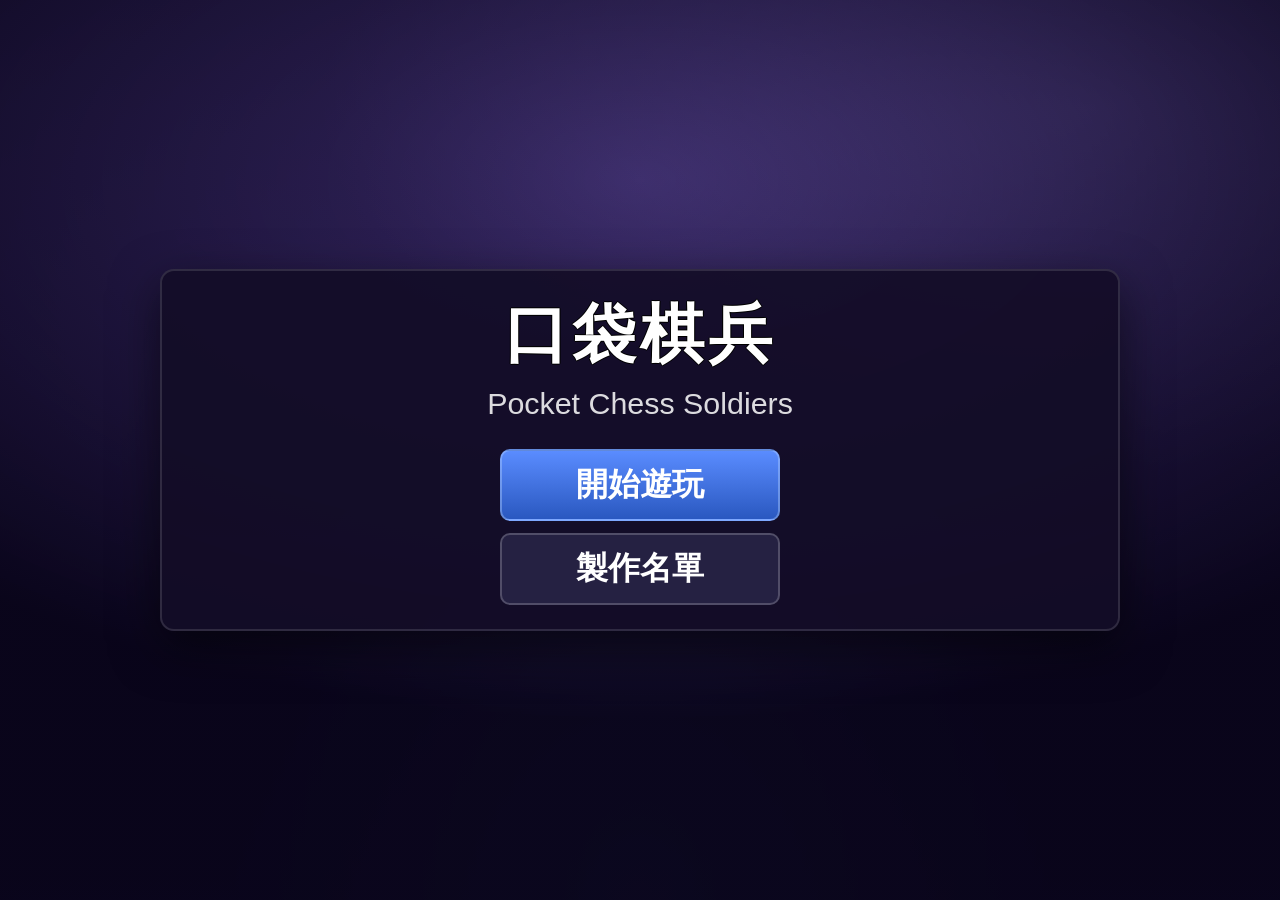
==== index.html @ 590b4e1d "戰鬥特效" ====
<!doctype html>
<html lang="zh-Hant">
  <head>
    <meta charset="UTF-8" />
    <meta name="viewport" content="width=device-width, initial-scale=1.0" />
    <title>口袋棋兵 Pocket Chess Soldiers</title>
    <link rel="stylesheet" href="styles.css" />
    <link rel="stylesheet" href="themes/custom.css" />
    <script src="https://cdn.jsdelivr.net/npm/@supabase/supabase-js@2.49.1/dist/umd/supabase.js"></script>
    <script>
      window.POCKET_PAWNS_SUPABASE_URL = "https://gnacikhtarwihgruuerg.supabase.co";
      window.POCKET_PAWNS_SUPABASE_ANON_KEY = "sb_publishable_pXjLMjvS137qZQzEIGiQXQ_zKcGF52P";
    </script>
    <script src="supabase.js"></script>
    <script src="characters.js"></script>
  </head>
  <body>
    <!-- 對話氣泡掛在 body，避免 .stage-band transform 使 fixed 失效而被角色／比數擋住 -->
    <div class="speech-bubble speech-bubble--enemy" id="enemy-speech-bubble" hidden>
      <p class="speech-bubble-text" id="enemy-speech-text"></p>
    </div>
    <div class="speech-bubble speech-bubble--player" id="player-speech-bubble" hidden>
      <p class="speech-bubble-text" id="player-speech-text"></p>
    </div>

    <div id="title-screen" class="overlay-screen overlay-title-screen" aria-label="標題畫面">
      <div class="overlay-inner title-inner">
        <h1 class="title-logo">口袋棋兵</h1>
        <p class="title-sub">Pocket Chess Soldiers</p>
        <p class="title-mobile-hint">
          手機用戶請在瀏覽器選單裡手動開<br />「電腦版網站」以獲得最佳體驗
        </p>
        <div class="title-actions">
          <button type="button" class="title-btn title-btn-primary" id="title-btn-play">開始遊玩</button>
          <button type="button" class="title-btn" id="title-btn-credits">製作名單</button>
        </div>
      </div>
    </div>

    <div id="credits-screen" class="overlay-screen" hidden aria-label="製作名單">
      <div class="overlay-inner credits-inner">
        <h2 class="overlay-title">製作名單</h2>
        <p class="credits-body">Pocket Pawns / Pocket Chess Soldiers</p>
        <button type="button" class="settlement-btn" id="credits-btn-back">返回</button>
      </div>
    </div>

    <div id="character-select" class="overlay-screen overlay-character-select" hidden aria-label="角色選擇">
      <div class="overlay-inner character-select-inner">
        <div class="character-select-list-panel" aria-label="角色清單">
          <header class="character-select-header">
            <h1 class="overlay-title character-select-title">請選擇角色</h1>
            <div class="stat-sort-wrap" aria-label="屬性排序">
              <div class="stat-sort-row">
                <button type="button" class="stat-sort-btn" data-sort-stat="STR" title="依 STR 排序">STR</button>
                <button type="button" class="stat-sort-btn" data-sort-stat="INT" title="依 INT 排序">INT</button>
                <button type="button" class="stat-sort-btn" data-sort-stat="DEX" title="依 DEX 排序">DEX</button>
                <button type="button" class="stat-sort-btn" data-sort-stat="AGI" title="依 AGI 排序">AGI</button>
                <button type="button" class="stat-sort-btn" data-sort-stat="VIT" title="依 VIT 排序">VIT</button>
                <button type="button" class="stat-sort-btn" data-sort-stat="LUK" title="依 LUK 排序">LUK</button>
              </div>
            </div>
          </header>
          <div class="character-scroll-outer">
            <div id="character-strip" class="character-strip"></div>
          </div>
        </div>

        <footer class="character-select-footer" aria-label="角色選擇操作">
          <div class="character-select-npc" aria-label="朵雲公主對話">
            <img id="character-select-npc-face" class="character-select-npc-face" src="" alt="" width="203" height="239" decoding="async" />
            <div class="character-select-npc-text">
              <div class="character-select-npc-title">
                <span class="character-select-npc-name">朵雲公主</span>
                <span class="character-select-npc-tag" aria-hidden="true">嚮導</span>
              </div>
              <p class="npc-message character-select-npc-message" id="character-select-npc-message"></p>
            </div>
          </div>
          <button type="button" class="character-select-back-btn" id="btn-character-back">返回標題</button>
        </footer>
      </div>
    </div>

    <div id="character-detail" class="overlay-screen overlay-character-select" hidden aria-label="角色詳情">
      <div class="overlay-inner character-detail-inner">
        <div class="character-select-list-panel character-detail-panel" aria-label="角色詳情內容">
          <div class="character-detail-layout">
            <div class="character-detail-left">
              <div id="character-detail-portrait" class="character-detail-portrait" aria-hidden="true"></div>
            </div>
            <div class="character-detail-right">
              <h2 id="character-detail-name" class="character-detail-name"></h2>
              <p class="character-detail-menu-dlg" id="character-detail-menu-dlg" hidden></p>
              <div id="character-detail-stats" class="character-detail-stats"></div>
              <div class="character-detail-meta" id="character-detail-meta"></div>
            </div>
          </div>
        </div>

        <footer class="character-select-footer character-detail-footer" aria-label="角色詳情操作">
          <div class="character-select-npc" aria-label="朵雲公主對話">
            <img id="character-detail-npc-face" class="character-select-npc-face" src="" alt="" width="203" height="239" decoding="async" />
            <div class="character-select-npc-text">
              <div class="character-select-npc-title">
                <span class="character-select-npc-name">朵雲公主</span>
                <span class="character-select-npc-tag" aria-hidden="true">嚮導</span>
              </div>
              <p class="npc-message character-select-npc-message" id="character-detail-npc-message"></p>
            </div>
          </div>
          <div class="character-detail-footer-actions">
            <button type="button" class="character-select-back-btn" id="character-detail-back">返回</button>
            <button type="button" class="Btn character-detail-confirm-btn" id="character-detail-confirm" aria-label="確定">
              <span class="character-detail-confirm-btn-sizer" aria-hidden="true">確定</span>
            </button>
          </div>
        </footer>
      </div>
    </div>

    <div id="menu-overlay" class="overlay-screen overlay-menu" hidden aria-modal="true" role="dialog">
      <div class="menu-panel">
        <h3 class="menu-panel-title">系統</h3>
        <button type="button" class="settlement-btn" id="menu-btn-close">關閉</button>
        <button type="button" class="settlement-btn menu-quit" id="menu-btn-quit-battle">退出戰鬥</button>
      </div>
    </div>

    <div id="settlement" class="overlay-screen overlay-settlement" hidden aria-modal="true" role="dialog">
      <div class="overlay-inner settlement-inner">
        <div id="settlement-ending" class="settlement-ending"></div>
        <div id="settlement-details" class="settlement-details" hidden></div>
        <div id="settlement-record" class="settlement-record" hidden>
          <p class="settlement-record-hint">你打破了連擊紀錄！輸入你的名稱，讓大家記住你。</p>
          <input type="text" id="settlement-record-input" class="settlement-record-input" maxlength="32" placeholder="輸入 2~32 字元" />
          <button type="button" id="settlement-btn-record" class="settlement-btn primary">提交名稱</button>
        </div>
        <button type="button" id="settlement-btn-back" class="character-select-back-btn">返回標題</button>
      </div>
    </div>

    <div id="screen-curtain" class="screen-curtain" hidden aria-hidden="true"></div>

    <div class="viewport-16x9" id="viewport" hidden>
      <div class="game-root" id="game-root">
        <header class="top-bar">
          <div class="enemy-hud">
            <div class="enemy-stats stat-row" id="enemy-stats" aria-label="敵方屬性"></div>
            <div class="hearts" id="enemy-hearts" aria-label="敵方 HP"></div>
          </div>
          <div class="top-bar-right">
            <div class="battle-context-panel" id="battle-context-panel" aria-label="戰場資訊">
              <div class="field-label" id="field-label" aria-live="polite">場景：</div>
              <div class="phase-badge" id="phase-badge" aria-live="polite">玩家攻擊階段</div>
            </div>
            <button type="button" class="menu-btn Btn character-detail-confirm-btn" id="btn-menu">系統</button>
          </div>
        </header>

        <main class="stage">
          <div class="stage-band" id="stage-band">
            <div class="fighter enemy-fighter" id="enemy-sprite">
              <div class="sprite sprite-enemy" aria-hidden="true"></div>
            </div>

            <div class="fighter player-fighter" id="player-sprite">
              <div class="sprite sprite-player" aria-hidden="true"></div>
            </div>

            <span class="fighter-label fighter-label--enemy" id="enemy-fighter-label"></span>
            <span class="fighter-label fighter-label--player" id="player-fighter-label"></span>

            <div class="clash-numbers" id="clash-numbers" aria-hidden="true">
              <div class="clash-num clash-num--enemy"><span class="clash-num-line" id="clash-enemy-val">0</span></div>
              <div class="clash-num clash-num--player"><span class="clash-num-line" id="clash-player-val">0</span></div>
            </div>
          </div>
        </main>

        <aside class="npc-panel" id="npc-panel">
          <div class="character-select-npc" aria-label="朵雲公主對話">
            <img id="npc-face" class="character-select-npc-face" src="" alt="" width="203" height="239" decoding="async" />
            <div class="character-select-npc-text">
              <div class="character-select-npc-title">
                <span class="character-select-npc-name">朵雲公主</span>
                <span class="character-select-npc-tag" aria-hidden="true">嚮導</span>
              </div>
              <p class="npc-message character-select-npc-message" id="npc-message"></p>
            </div>
          </div>
        </aside>

        <section class="player-panel">
          <div class="hearts player-hearts" id="player-hearts" aria-label="玩家 HP"></div>
          <div class="player-stats stat-row" id="player-stats" aria-label="玩家屬性"></div>
          <div class="cards-deck" role="group" aria-label="手牌">
            <div class="value-cards" id="value-cards"></div>
            <div class="special-column" id="special-column" aria-label="特殊卡"></div>
          </div>
        </section>

        <div class="combat-banner" id="combat-banner" aria-live="polite" hidden></div>
      </div>
    </div>

    <script src="dialogueData.js"></script>
    <script src="audio-manager.js"></script>
    <script src="miss-cloudy-data.js"></script>
    <script src="heartfx-atlas.js"></script>
    <script src="battlefx-atlas.js"></script>
    <script src="game_card.js"></script>
  </body>
</html>
---- styles.css ----
/* --- 口袋棋兵 版面（16:9） --- */
*,
*::before,
*::after {
  box-sizing: border-box;
}

html {
  /* 全域文字約 2×（rem 相對根字級）；可再調整或改回 100% */
  font-size: 200%;
}

:root {
  --heart-on: #ff84e9;
  --heart-off: #502949;
  --panel-purple: rgba(88, 48, 120, 0.92);
  --panel-blue: #2a6cb8;
  --panel-npc: #2d2d33;
  --text-outline: 0 1px 0 #000, 0 -1px 0 #000, 1px 0 0 #000, -1px 0 0 #000;
  --card-blue: #4a9eff;
  --card-orange: #ff9a3c;
  --stage-band: rgba(12, 8, 28, 0.55);
  /* 主題／自訂：可在 themes/custom.css 覆寫 */
  --pp-font-sans: "Segoe UI", "Microsoft JhengHei", sans-serif;
  --pp-curtain-ms: 500;
  /* 全身圖／選單縮圖：aspect-ratio 只能用無單位數字，不可寫 198px/122px（會整行無效） */
  --pp-char-art-w-num: 325;
  --pp-char-art-h-num: 359;
  --pp-char-art-w: calc(var(--pp-char-art-w-num) * 1px);
  --pp-char-art-h: calc(var(--pp-char-art-h-num) * 1px);
  --pp-charmin-w-num: 198;
  --pp-charmin-h-num: 122;
  --pp-charmin-w: calc(var(--pp-charmin-w-num) * 1px);
  --pp-charmin-h: calc(var(--pp-charmin-h-num) * 1px);
  /* 選單格底／框（img_list_ui_bg、img_list_ui）原始尺寸；外框以此比例，charmin 在框內 contain */
  --pp-char-list-frame-w-num: 205;
  --pp-char-list-frame-h-num: 160;
  --pp-char-list-frame-w: calc(var(--pp-char-list-frame-w-num) * 1px);
  --pp-char-list-frame-h: calc(var(--pp-char-list-frame-h-num) * 1px);
  --pp-battle-ui-scale: 1;
}

html,
body {
  margin: 0;
  min-height: 100%;
  font-family: var(--pp-font-sans);
  color: #fff;
}

body {
  background:
    radial-gradient(ellipse 120% 80% at 85% 12%, rgba(180, 160, 255, 0.35), transparent 50%),
    radial-gradient(ellipse at 50% 100%, rgba(100, 140, 220, 0.4), transparent 45%),
    linear-gradient(180deg, #0d0820 0%, #1a1038 40%, #2a1a50 100%);
  display: block;
  min-height: 100vh;
  padding: 0;
}

/* 戰鬥可視區域：不再固定 16:9，改為吃滿視窗 */
.viewport-16x9 {
  width: 100vw;
  height: 100vh;
  aspect-ratio: auto;
  max-width: none;
  max-height: none;
  overflow: hidden;
  position: relative;
  transform-origin: center center;
}

.viewport-16x9.screen-shake {
  animation: screen-shake-anim 1s ease-in-out;
}

@keyframes screen-shake-anim {
  0%,
  100% {
    transform: translate(0, 0) rotate(0deg);
  }
  12% {
    transform: translate(-7px, 4px) rotate(-0.6deg);
  }
  25% {
    transform: translate(6px, -3px) rotate(0.5deg);
  }
  38% {
    transform: translate(-5px, -4px) rotate(-0.4deg);
  }
  50% {
    transform: translate(5px, 3px) rotate(0.4deg);
  }
  62% {
    transform: translate(-4px, 2px) rotate(-0.3deg);
  }
  75% {
    transform: translate(3px, -2px) rotate(0.2deg);
  }
  88% {
    transform: translate(-2px, 1px) rotate(0);
  }
}

.viewport-16x9.showy-fx {
  animation: showy-fx-anim 1.6s ease-out;
}

@keyframes showy-fx-anim {
  0%,
  100% {
    filter: brightness(1) saturate(1);
    box-shadow: inset 0 0 0 transparent;
  }
  35% {
    filter: brightness(1.18) saturate(1.15);
    box-shadow: inset 0 0 50px rgba(255, 220, 140, 0.45);
  }
  70% {
    filter: brightness(1.06) saturate(1.08);
    box-shadow: inset 0 0 24px rgba(200, 240, 255, 0.25);
  }
}

.game-root {
  width: calc(100% / var(--pp-battle-ui-scale));
  height: calc(100% / var(--pp-battle-ui-scale));
  min-height: 0;
  display: grid;
  grid-template-columns: minmax(0, 1fr) max-content;
  grid-template-rows: auto minmax(120px, 1fr) auto;
  grid-template-areas:
    "top top"
    "stage stage"
    "npc player";
  gap: 8px;
  padding: 8px;
  position: relative;
  background-color: #0d0820;
  overflow-y: auto;
  transform: scale(var(--pp-battle-ui-scale));
  transform-origin: top center;
}

.game-root::before,
.game-root::after {
  content: "";
  position: absolute;
  left: 0;
  width: 100%;
  pointer-events: none;
  z-index: 1;
}

.game-root::before {
  top: 0;
  height: 134px;
  background: linear-gradient(180deg, #2b2726 0%, #58473f 100%);
}

.game-root::after {
  bottom: 0;
  height: 218px;
  background: linear-gradient(180deg, #58473f 0%, #2b2726 100%);
}

.game-root > * {
  position: relative;
  z-index: 2;
}

.top-bar {
  grid-area: top;
  display: flex;
  justify-content: space-between;
  align-items: flex-start;
  gap: 12px;
  position: relative;
  z-index: 5;
}

.top-bar-right {
  display: flex;
  flex-direction: row;
  align-items: flex-start;
  gap: 10px;
  flex-shrink: 0;
}

.battle-context-panel {
  background: transparent;
  border-radius: 8px;
  padding: 8px 12px;
  max-width: min(52vw, 16rem);
  min-width: 0;
  box-shadow: none;
}

.field-label {
  font-size: 1.02rem;
  font-weight: 600;
  margin-bottom: 4px;
  color: #fff0a8;
  text-shadow: var(--text-outline);
  line-height: 1.3;
}

.phase-badge {
  font-size: 1.08rem;
  font-weight: 700;
  margin-bottom: 0;
  color: #ffd080;
  text-shadow: var(--text-outline);
}

.enemy-hud {
  background: url("assets/label_enemy.png") left top / 100% 100% no-repeat;
  background-color: transparent;
  border-radius: 10px;
  padding: 12px 22px 14px 26px;
  box-shadow: 0 4px 16px rgba(0, 0, 0, 0.35);
  width: 573px;
  min-width: 573px;
  height: 159px;
  min-height: 159px;
  flex: 0 0 auto;
  display: flex;
  flex-direction: column;
  justify-content: flex-start;
  overflow: visible;
}

.menu-btn {
  flex-shrink: 0;
  background: #3a3a42;
  color: #fff;
  border: none;
  padding: 8px 14px;
  font-weight: 700;
  letter-spacing: 0.06em;
  cursor: pointer;
  border-radius: 4px;
  box-shadow: 0 2px 8px rgba(0, 0, 0, 0.35);
  font-size: 0.8rem;
}

.menu-btn:hover {
  filter: brightness(1.08);
}

.stat-row {
  display: flex;
  justify-content: center;
  gap: 30px;
  flex-wrap: nowrap;
}

.stat-cell {
  text-align: center;
  min-width: 2rem;
}

.stat-value {
  font-size: 1.05rem;
  font-weight: 800;
  color: #ffffff;
  text-shadow: 0 2px 6px rgba(0, 0, 0, 0.75);
  line-height: 1.1;
}

/* 素質固定色（提升玩家辨識） */
.stat-value--str { color: #ff9290; }
.stat-value--int { color: #62d8ff; }
.stat-value--dex { color: #89ff9f; }
.stat-value--agi { color: #ffc2ef; }
.stat-value--vit { color: #bababa; }
.stat-value--luk { color: #ffa507; }

/* 場景加成：各素質改為「上色到白」漸層 + 白色陰影 */
.enemy-hud .stat-row .stat-value.stat-boosted,
.player-panel .stat-row .stat-value.stat-boosted {
  text-shadow: 0 0 8px #fff;
  -webkit-text-fill-color: transparent;
  background-clip: text;
  -webkit-background-clip: text;
}

.enemy-hud .stat-row .stat-value.stat-boosted.stat-value--str,
.player-panel .stat-row .stat-value.stat-boosted.stat-value--str {
  background-image: linear-gradient(to bottom, #ff9290 0%, #ffffff 100%);
}

.enemy-hud .stat-row .stat-value.stat-boosted.stat-value--int,
.player-panel .stat-row .stat-value.stat-boosted.stat-value--int {
  background-image: linear-gradient(to bottom, #62d8ff 0%, #ffffff 100%);
}

.enemy-hud .stat-row .stat-value.stat-boosted.stat-value--dex,
.player-panel .stat-row .stat-value.stat-boosted.stat-value--dex {
  background-image: linear-gradient(to bottom, #89ff9f 0%, #ffffff 100%);
}

.enemy-hud .stat-row .stat-value.stat-boosted.stat-value--agi,
.player-panel .stat-row .stat-value.stat-boosted.stat-value--agi {
  background-image: linear-gradient(to bottom, #ffc2ef 0%, #ffffff 100%);
}

.enemy-hud .stat-row .stat-value.stat-boosted.stat-value--vit,
.player-panel .stat-row .stat-value.stat-boosted.stat-value--vit {
  background-image: linear-gradient(to bottom, #bababa 0%, #ffffff 100%);
}

.enemy-hud .stat-row .stat-value.stat-boosted.stat-value--luk,
.player-panel .stat-row .stat-value.stat-boosted.stat-value--luk {
  background-image: linear-gradient(to bottom, #ffa507 0%, #ffffff 100%);
}

.stat-label {
  font-size: 0.55rem;
  font-weight: 800;
  opacity: 0.95;
  text-shadow: 0 2px 6px rgba(0, 0, 0, 0.75);
}

.hearts {
  display: flex;
  gap: 5px;
  margin-top: 6px;
  justify-content: center;
  align-items: center;
}

/* 愛心 HP 圖 100×88，特效 256×256 置中疊加；由 JS 設 z-index(2+i)，播特效時再拉高以免被鄰格蓋住 */
.heart-wrap {
  position: relative;
  width: 100px;
  height: 88px;
  flex-shrink: 0;
  overflow: visible;
}

/* 播特效時主要由 game_card.js 設 style.setProperty(z-index, 120, important)；此處作後備 */
.heart-wrap.heart-wrap--fx-playing {
  z-index: 120 !important;
}

.heart-wrap > img {
  position: relative;
  z-index: 0;
}

.heart-fx-layer {
  position: absolute;
  left: 50%;
  top: 50%;
  width: 256px;
  height: 256px;
  margin-left: -128px;
  margin-top: -128px;
  pointer-events: none;
  z-index: 6;
}

.heart-fx-canvas {
  display: block;
  width: 256px;
  height: 256px;
  image-rendering: pixelated;
  image-rendering: crisp-edges;
}

.enemy-hud .hearts {
  margin-top: 8px;
  margin-bottom: -54px;
  justify-content: flex-start;
  overflow: visible;
}

.heart {
  width: 18px;
  height: 17px;
  background: var(--heart-off);
  clip-path: path(
    "M11 18 C4 12 0 8 0 5 C0 2 2 0 5 0 C8 0 10 2 11 4 C12 2 14 0 17 0 C20 0 22 2 22 5 C22 8 18 12 11 18 Z"
  );
  transition: background 0.2s ease;
}

.heart.on {
  background: var(--heart-on);
}

.stage {
  grid-area: stage;
  display: flex;
  align-items: center;
  justify-content: center;
  min-height: 0;
  /* 低於操作區／NPC，小畫面時角色與黑底不壓到手牌；對話氣泡改 fixed 另層置頂 */
  z-index: 1;
}

.stage-band {
  width: 100%;
  max-width: 720px;
  height: 200px;
  min-height: 200px;
  background: rgba(0, 0, 0, 0.68);
  border-radius: 0;
  padding: 16px 24px;
  display: flex;
  justify-content: space-between;
  align-items: flex-end;
  gap: 16px;
  position: relative;
  z-index: 1;
  overflow: visible;
  transform: translateY(30px);
}

/* 最終值：與名字同 z-index(8)，DOM 置於名字之後以便中央重疊時蓋在最上；皆高於立繪(.fighter z-index:2) */
.clash-numbers {
  position: absolute;
  inset: 0;
  display: flex;
  align-items: center;
  justify-content: center;
  gap: min(16px, 3vw);
  pointer-events: none;
  z-index: 8;
  opacity: 1;
  transition: opacity 0.5s ease;
}

.clash-numbers.fade-out {
  opacity: 0;
  transition: opacity 0.5s ease;
}

.clash-num {
  position: relative;
  font-weight: 900;
  font-size: clamp(1.35rem, 4vw, 2.2rem);
  line-height: 1;
  text-shadow: none;
  -webkit-text-stroke: 5px #000;
  paint-order: stroke fill;
  color: #fff;
  flex: 0 1 auto;
  max-width: 42%;
}

.clash-num--player {
  text-align: right;
}

.clash-num--enemy {
  text-align: left;
}

.clash-num-line {
  display: inline-block;
  min-width: 2ch;
  font-variant-numeric: tabular-nums;
}

.fighter {
  position: relative;
  top: 90px;
  /* 低於 .clash-numbers / .fighter-label（均為 8） */
  z-index: 2;
  display: flex;
  flex-direction: column;
  align-items: center;
  gap: 6px;
  transition: filter 0.4s ease, opacity 0.4s ease;
  will-change: transform;
}

.defender-battle-fx {
  position: absolute;
  width: 256px;
  height: 256px;
  transform: translate(-50%, -50%) scale(1.5);
  pointer-events: none;
  z-index: 7;
}

.defender-battle-fx-canvas {
  width: 100%;
  height: 100%;
  display: none;
  image-rendering: pixelated;
}

.defender-battle-fx-text {
  position: absolute;
  left: 50%;
  top: 50%;
  transform: translate(-50%, -50%) scale(0.6667);
  font-size: 1rem;
  font-weight: 900;
  color: #ffbc2c;
  line-height: 1;
  white-space: nowrap;
  text-shadow:
    -1px -1px 0 #fff,
    1px -1px 0 #fff,
    -1px 1px 0 #fff,
    1px 1px 0 #fff,
    0 0 8px rgba(255, 188, 44, 0.75),
    0 0 16px rgba(193, 100, 0, 0.45);
  opacity: 1;
  transition: opacity 300ms ease;
  animation: defender-battle-fx-text-blink 500ms linear infinite;
}

.defender-battle-fx-text.defender-battle-fx-text--fade {
  opacity: 0;
}

@keyframes defender-battle-fx-text-blink {
  0%,
  100% {
    color: #ffbc2c;
  }
  50% {
    color: #c16400;
  }
}

/* 僅攻方移動：玩家在右側時向左接近敵方；敵在左側時向右接近玩家；守方不動 */
.stage-band--clash.stage-band--clash-player-atk .player-fighter {
  animation: clash-player-atk 0.4s ease-in-out;
}

.stage-band--clash.stage-band--clash-enemy-atk .enemy-fighter {
  animation: clash-enemy-atk 0.4s ease-in-out;
}

@keyframes clash-player-atk {
  0% {
    transform: translateX(0);
  }
  42% {
    transform: translateX(calc(-1 * clamp(96px, 22vw, 220px)));
  }
  52% {
    transform: translateX(calc(-1 * clamp(78px, 18vw, 185px)));
  }
  100% {
    transform: translateX(0);
  }
}

@keyframes clash-enemy-atk {
  0% {
    transform: translateX(0);
  }
  42% {
    transform: translateX(clamp(96px, 22vw, 220px));
  }
  52% {
    transform: translateX(clamp(78px, 18vw, 185px));
  }
  100% {
    transform: translateX(0);
  }
}

/* 比拚扣血成功：守方左右震兩下（總 0.2s） */
.fighter.fighter--hit-shake {
  animation: fighter-hit-shake 0.2s ease-in-out;
}

@keyframes fighter-hit-shake {
  0%,
  100% {
    transform: translateX(0);
  }
  20% {
    transform: translateX(calc(-1 * clamp(6px, 1.8vw, 14px)));
  }
  40% {
    transform: translateX(clamp(6px, 1.8vw, 14px));
  }
  60% {
    transform: translateX(calc(-1 * clamp(6px, 1.8vw, 14px)));
  }
  80% {
    transform: translateX(clamp(6px, 1.8vw, 14px));
  }
}

/* 撞擊瞬間畫面特效（與 se_attack / se_attack_777 對應；777 版偏金黃閃光） */
.viewport-16x9.viewport--clash-hit {
  animation: clash-screen-flash 0.38s ease-out;
}

.viewport-16x9.viewport--clash-hit-777 {
  animation: clash-screen-flash-777 0.48s ease-out;
}

@keyframes clash-screen-flash {
  0% {
    filter: brightness(1);
  }
  40% {
    filter: brightness(1.32) contrast(1.06);
    box-shadow: inset 0 0 0 2px rgba(255, 255, 255, 0.35);
  }
  100% {
    filter: brightness(1);
    box-shadow: inset 0 0 0 transparent;
  }
}

@keyframes clash-screen-flash-777 {
  0% {
    filter: brightness(1) saturate(1);
  }
  38% {
    filter: brightness(1.55) saturate(1.4);
    box-shadow:
      inset 0 0 80px rgba(255, 210, 90, 0.55),
      inset 0 0 0 2px rgba(255, 230, 160, 0.5);
  }
  100% {
    filter: brightness(1) saturate(1);
    box-shadow: inset 0 0 0 transparent;
  }
}

.fighter--exit-down {
  animation: fighter-exit-down 0.65s ease-in forwards;
  pointer-events: none;
}

.fighter--exit-down .sprite,
#enemy-sprite.fighter--exit-down ~ #enemy-fighter-label,
#player-sprite.fighter--exit-down ~ #player-fighter-label {
  opacity: 0.2;
}

/* 氣泡掛在 body，用 :has 對應角色狀態（舊 .fighter … .speech-bubble 已失效） */
body:has(#enemy-sprite.fighter--exit-down) #enemy-speech-bubble,
body:has(#player-sprite.fighter--exit-down) #player-speech-bubble {
  filter: none;
  opacity: 1;
}

@keyframes fighter-exit-down {
  to {
    transform: translateY(130%);
  }
}

body:has(#enemy-sprite.fighter.dead) #enemy-speech-bubble,
body:has(#player-sprite.fighter.dead) #player-speech-bubble {
  filter: none;
  opacity: 1;
}

/* 陣亡：立繪 brightness 1→1.5（0.2s）→ brightness 0.1 且 opacity→0（0.5s），總長 0.7s */
@keyframes sprite-death-out {
  0% {
    filter: brightness(1);
    opacity: 1;
  }
  28.571% {
    filter: brightness(1.5);
    opacity: 1;
  }
  100% {
    filter: brightness(0.1);
    opacity: 0;
  }
}

.sprite.sprite--death-animate {
  animation: sprite-death-out 0.7s linear forwards;
}

.sprite.sprite--death-finished {
  opacity: 0;
  filter: brightness(0.1);
}

.fighter-label {
  position: absolute;
  z-index: 8;
  display: block;
  max-width: min(42vw, 9rem);
  font-size: 0.75rem;
  font-weight: 800;
  text-shadow: none;
  -webkit-text-stroke: 4px #000;
  paint-order: stroke fill;
  letter-spacing: 0.04em;
  text-align: center;
  overflow: hidden;
  text-overflow: ellipsis;
  white-space: nowrap;
  pointer-events: none;
  bottom: 8px;
}

/* 相對原 -50px Y：再下移 100px → translateY(50px)；敵往右、玩家往左各 20px */
.fighter-label--enemy {
  left: 22%;
  transform: translateX(calc(-50% + 20px)) translateY(50px);
}

.fighter-label--player {
  left: 78%;
  transform: translateX(calc(-50% - 20px)) translateY(50px);
}

.sprite {
  position: relative;
  z-index: 1;
  width: 72px;
  height: 72px;
  border-radius: 50%;
}

/* 全身立繪（詳情頁）：響應式區塊（路徑由 game.js 依角色 id 設定） */
.character-detail-portrait.character-detail-portrait--art {
  aspect-ratio: var(--pp-char-art-w-num) / var(--pp-char-art-h-num);
  max-height: min(72vh, 560px);
  min-height: 280px;
  width: 100%;
  background-repeat: no-repeat;
  background-position: center bottom;
  background-size: contain;
  box-sizing: border-box;
}

/* 戰鬥立繪：素材原始像素尺寸 100%（與 --pp-char-art-w/h 一致） */
.sprite.sprite--character-art {
  width: var(--pp-char-art-w);
  height: var(--pp-char-art-h);
  border-radius: 0;
  border: none;
  box-shadow: none;
  background-color: transparent;
  background-repeat: no-repeat;
  background-position: center bottom;
  background-size: contain;
  box-sizing: border-box;
  flex-shrink: 0;
}

.sprite-enemy {
  background: radial-gradient(circle at 35% 35%, #9f6, #284);
  box-shadow: inset 0 -8px 0 rgba(0, 0, 0, 0.25);
  background-image: repeating-linear-gradient(
    90deg,
    rgba(0, 0, 0, 0.12) 0 4px,
    transparent 4px 10px
  );
}

.sprite-player {
  background: linear-gradient(145deg, #f8a060 0%, #c04030 45%, #6a2020 100%);
  border: 3px solid #4a2020;
  box-shadow: inset 0 0 0 4px rgba(255, 200, 120, 0.35);
}

.sprite.sprite-player.sprite--character-art::after {
  display: none;
}

.sprite-player::after {
  content: "";
  display: block;
  width: 100%;
  height: 45%;
  margin-top: 8%;
  background: repeating-linear-gradient(
    -55deg,
    #e8a040 0 6px,
    #c87820 6px 12px
  );
  border-radius: 4px 4px 40% 40%;
}

.npc-panel {
  grid-area: npc;
  background: transparent;
  border-radius: 8px;
  padding: 0;
  display: block;
  min-height: 0;
  box-shadow: none;
  position: absolute;
  left: 8px;
  bottom: 8px;
  width: 670px;
  max-width: 670px;
  overflow: visible;
  z-index: 10;
}

#npc-panel .character-select-npc {
  width: 100%;
  height: 194px;
  min-height: 194px;
  padding-top: 8px;
  padding-bottom: 8px;
}

#npc-panel .character-select-npc-face {
  bottom: 0;
}

#npc-panel .character-select-npc-text {
  margin-left: min(200px, 36vw);
  width: calc(100% - 200px);
  max-width: none;
  padding-right: 14px;
}

.npc-portrait {
  width: 64px;
  height: 64px;
  flex-shrink: 0;
  border-radius: 6px;
  background: linear-gradient(180deg, #e8f4ff 0%, #b8d8f8 100%);
  border: 2px solid #8898aa;
  position: relative;
  overflow: hidden;
}

.npc-portrait::before {
  content: "";
  position: absolute;
  inset: 12% 8%;
  background: radial-gradient(circle at 40% 45%, #fff 0 35%, #c8e0ff 36% 100%);
  border-radius: 50%;
}

.npc-portrait::after {
  content: "";
  position: absolute;
  bottom: 0;
  left: 0;
  right: 0;
  height: 55%;
  background: radial-gradient(ellipse 120% 100% at 50% 0%, #fff 0%, #ddeeff 70%);
  border-radius: 50% 50% 0 0;
}

.npc-name {
  font-weight: 700;
  margin-bottom: 4px;
  color: #b8c8e8;
  font-size: 0.85rem;
}

.npc-message {
  margin: 0;
  font-size: 0.78rem;
  line-height: 1.45;
  color: #e8e8ec;
  white-space: pre-line;
}

.player-panel {
  grid-area: player;
  background: #72564a;
  padding: 8px 10px 10px;
  clip-path: none;
  border-radius: 18px 0 0 0;
  box-shadow: 0 6px 20px rgba(0, 0, 0, 0.35);
  min-height: 0;
  position: relative;
  z-index: 10;
  width: 647px;
  height: 341px;
  flex-shrink: 0;
  align-self: end;
  justify-self: end;
  overflow: visible;
}

.player-panel .stat-row {
  margin-bottom: 8px;
}

.player-panel .hearts {
  margin-top: -54px;
  margin-bottom: 8px;
  justify-content: flex-end;
  overflow: visible;
}

.cards-deck {
  display: flex;
  align-items: stretch;
  justify-content: center;
  gap: 10px;
  flex-wrap: nowrap;
}

/* hidden 須壓過上列 display:flex，否則 JS 設 hidden 仍會顯示手牌（與 .overlay-screen[hidden] 同理） */
.cards-deck[hidden],
.cards-deck.cards-deck--inactive {
  display: none !important;
}

.value-cards {
  display: flex;
  justify-content: center;
  gap: 8px;
  flex: 1;
  min-width: 0;
}

.special-column {
  flex-shrink: 0;
  width: 143px;
  display: flex;
  flex-direction: column;
  align-items: stretch;
  gap: 4px;
}

.special-hand {
  display: flex;
  flex-direction: row;
  flex-wrap: wrap;
  gap: 6px;
  justify-content: center;
  width: 100%;
}

.card-special-mini {
  width: 143px;
  height: 200px;
  max-width: 143px;
  min-height: 200px;
  padding: 0;
  border-width: 0;
  font-size: 0.65rem;
  touch-action: manipulation;
}

.card-special-mini .card-sub-stat {
  display: block;
  margin-top: 2px;
  font-size: 0.52rem;
  font-weight: 800;
  color: #ffe066;
  line-height: 1.2;
  text-shadow: var(--text-outline);
}

.card-special-mini .card-icon {
  width: 28px;
  height: 28px;
  font-size: 1.1rem;
}

.card-special-mini .card-tag {
  font-size: 0.58rem;
}

.card-special-mini.card-rare {
  border-color: #e8b830;
  box-shadow: 0 0 10px rgba(255, 200, 80, 0.45);
  background: linear-gradient(180deg, rgba(255, 220, 100, 0.15) 0%, rgba(40, 30, 10, 0.45) 100%);
}

.special-placeholder {
  width: 100%;
  padding: 4px 2px;
  font-size: 0.58rem;
  line-height: 1.35;
  text-align: center;
  color: rgba(255, 255, 255, 0.65);
}

.special-placeholder .sub {
  display: block;
  opacity: 0.85;
  margin-top: 2px;
}

.card-special.card-heal {
  border-color: var(--card-orange);
  width: 100%;
  min-height: 88px;
}

.special-slot {
  width: 100%;
  min-height: 100px;
  border-radius: 8px;
  border: 2px dashed rgba(255, 255, 255, 0.35);
  background: rgba(0, 0, 0, 0.2);
  display: flex;
  flex-direction: column;
  align-items: center;
  justify-content: center;
  padding: 6px;
  font-size: 0.65rem;
  line-height: 1.35;
  color: rgba(255, 255, 255, 0.75);
  text-align: center;
}

.card {
  width: 143px;
  height: 200px;
  min-height: 200px;
  border-radius: 8px;
  border: 0;
  background-color: transparent;
  background-repeat: no-repeat;
  background-position: center;
  background-size: contain;
  display: flex;
  flex-direction: column;
  align-items: stretch;
  justify-content: flex-end;
  padding: 0;
  cursor: pointer;
  transition: transform 0.2s ease, border-color 0.2s ease, box-shadow 0.2s ease;
  user-select: none;
  touch-action: manipulation;
  flex-shrink: 0;
}

.card:hover {
  transform: translateY(-3px);
  box-shadow: 0 8px 16px rgba(0, 0, 0, 0.4);
}

.card.selected {
  transform: translateY(-10px);
  box-shadow: 0 0 0 3px rgba(255, 224, 102, 0.55) inset, 0 12px 24px rgba(0, 0, 0, 0.35);
}

.card-label {
  margin: 0 auto 8px;
  padding: 2px 8px;
  border-radius: 999px;
  font-size: 0.64rem;
  font-weight: 800;
  line-height: 1.2;
  color: #ffffff;
  background: rgba(0, 0, 0, 0.62);
  text-shadow: var(--text-outline);
  letter-spacing: 0.05em;
}

.card-note {
  align-self: center;
  margin-bottom: 18px;
  padding: 0;
  border-radius: 0;
  font-size: 0.72rem;
  font-weight: 700;
  color: #ffffff;
  background: transparent;
  text-shadow: none;
  display: inline-block;
  transform-origin: center bottom;
  transform: translateY(-15px) scale(1.5);
}

.card-icon {
  width: 36px;
  height: 36px;
  display: grid;
  place-items: center;
  font-size: 1.35rem;
  line-height: 1;
}

.card-tag {
  font-size: 0.68rem;
  font-weight: 800;
  text-shadow: var(--text-outline);
}

.card-sub {
  font-size: 0.55rem;
  opacity: 0.9;
  text-shadow: var(--text-outline);
}

.card-heal.selected {
  border-color: var(--card-orange);
}

.game-root > .combat-banner {
  z-index: 120;
}

.combat-banner {
  position: absolute;
  left: 50%;
  top: 38%;
  transform: translate(-50%, -50%);
  background: rgba(0, 0, 0, 0.82);
  color: #fff;
  padding: 10px 16px;
  border-radius: 8px;
  font-size: 0.9rem;
  font-weight: 700;
  text-align: center;
  z-index: 100;
  box-shadow: 0 8px 32px rgba(0, 0, 0, 0.5);
  max-width: min(92%, 420px);
  pointer-events: none;
  white-space: pre-line;
}

.combat-banner.combat-banner--round-flash {
  left: 0;
  right: 0;
  top: 38%;
  width: 100%;
  max-width: none;
  margin: 0;
  padding: 18px 16px;
  box-sizing: border-box;
  transform: translateY(-50%);
  border-radius: 0;
  font-size: clamp(1.35rem, 3.6vw, 2.05rem);
  letter-spacing: 0.08em;
  text-transform: none;
  text-align: center;
  color: #ffff66;
  background: linear-gradient(
    to bottom,
    rgba(0, 0, 0, 0) 0%,
    rgba(0, 0, 0, 1) 50%,
    rgba(0, 0, 0, 0) 100%
  );
  box-shadow: none;
  animation: combat-banner-round-pop 1.35s cubic-bezier(0.22, 1, 0.36, 1) forwards;
}

@keyframes combat-banner-round-pop {
  0% {
    opacity: 0;
    transform: translateY(-50%) scale(0.98);
  }
  16% {
    opacity: 1;
    transform: translateY(-50%) scale(1);
  }
  70% {
    opacity: 1;
    transform: translateY(-50%) scale(1);
  }
  100% {
    opacity: 0;
    transform: translateY(-50%) scale(1.02);
  }
}

.combat-banner[hidden] {
  display: none;
}

@media (max-width: 640px) {
  .viewport-16x9 {
    width: 100vw;
    height: 100vh;
  }

  .game-root {
    grid-template-columns: 1fr;
    grid-template-rows: auto auto auto 1fr;
    grid-template-areas:
      "top"
      "stage"
      "npc"
      "player";
  }

  .player-panel {
    width: 647px;
  }

  .npc-panel {
    right: 8px;
  }
}

#btn-menu.Btn.character-detail-confirm-btn {
  min-width: 108px;
  padding: 10px 16px;
  border: none;
  border-radius: 10px;
  appearance: none;
  background: linear-gradient(to right, #77530a, #ffd277, #77530a, #77530a, #ffd277, #77530a);
  background-size: 250%;
  background-position: left;
  color: #ffd277;
  position: relative;
  display: flex;
  align-items: center;
  justify-content: center;
  cursor: pointer;
  transition-duration: 1s;
  overflow: hidden;
  box-sizing: border-box;
  font: inherit;
  font-size: 1.125rem;
  font-weight: 800;
  line-height: 1.35;
  letter-spacing: normal;
  box-shadow: none;
}

#btn-menu.Btn.character-detail-confirm-btn::before {
  position: absolute;
  content: "系統";
  color: #ffd277;
  display: flex;
  align-items: center;
  justify-content: center;
  inset: 2px 2px;
  border-radius: 7px;
  transition-duration: 1s;
  background-color: rgba(0, 0, 0, 0.842);
  background-size: 200%;
  font-weight: 800;
  font-size: inherit;
  line-height: inherit;
  box-sizing: border-box;
}

#btn-menu.Btn.character-detail-confirm-btn:hover {
  background-position: right;
}

#btn-menu.Btn.character-detail-confirm-btn:hover::before {
  background-position: right;
}

#btn-menu.Btn.character-detail-confirm-btn:active {
  transform: scale(0.95);
}

/* --- 角色選單 / 結算覆蓋層 --- */
/* hidden 屬性須壓過 .overlay-screen 的 display:flex，否則結算層會蓋住標題 */
.overlay-screen[hidden],
.overlay-menu[hidden],
#viewport[hidden],
.screen-curtain[hidden] {
  display: none !important;
}

/* 全畫面黑幕過場（0.5s 淡入 + 0.5s 淡出，由 JS 控制 opacity） */
.screen-curtain {
  position: fixed;
  inset: 0;
  z-index: 2500;
  background: #000;
  opacity: 0;
  transition: opacity 0.5s ease;
  pointer-events: none;
}

.speech-bubble {
  position: fixed;
  left: -9999px;
  top: -9999px;
  z-index: 11000;
  width: 280px;
  min-width: 280px;
  max-width: 280px;
  padding: 8px 10px;
  border-radius: 12px;
  background: rgba(255, 255, 255, 0.96);
  color: #1a1028;
  font-size: 0.68rem;
  font-weight: 700;
  line-height: 1.35;
  text-align: center;
  box-shadow: 0 4px 14px rgba(0, 0, 0, 0.35);
  border: 2px solid rgba(40, 30, 60, 0.2);
  opacity: 1;
  transition: opacity 0.5s ease;
  pointer-events: none;
}

.speech-bubble.speech-bubble--fade {
  opacity: 0;
}

.speech-bubble::after {
  content: "";
  position: absolute;
  top: 100%;
  left: 50%;
  transform: translateX(-50%);
  border: 8px solid transparent;
  border-top-color: rgba(255, 255, 255, 0.96);
}

.speech-bubble-text {
  margin: 0;
  white-space: pre-line;
}

.speech-bubble--enemy {
  border-color: rgba(180, 60, 80, 0.35);
}

.speech-bubble--player {
  border-color: rgba(60, 120, 200, 0.35);
}

.character-detail-menu-dlg {
  margin: 0 0 12px;
  font-size: 0.82rem;
  line-height: 1.45;
  color: #ffe8a8;
  font-weight: 700;
  white-space: pre-line;
}

.overlay-screen {
  position: fixed;
  inset: 0;
  z-index: 1000;
  display: flex;
  align-items: center;
  justify-content: center;
  padding: 16px;
  background: radial-gradient(ellipse 80% 60% at 50% 20%, rgba(80, 60, 140, 0.55), rgba(8, 4, 24, 0.94));
  overflow-y: auto;
}

/* 角色選單／詳情：滿版場景底圖 */
#character-select.overlay-screen.overlay-character-select,
#character-detail.overlay-screen.overlay-character-select {
  background-color: #0d0820;
  background-image: linear-gradient(rgba(8, 4, 24, 0.42), rgba(8, 4, 24, 0.52)), url("assets/fields/bg_character.png");
  background-size: cover;
  background-position: center;
  background-repeat: no-repeat;
}

.overlay-menu {
  z-index: 1100;
  background: rgba(0, 0, 0, 0.65);
}

.menu-panel {
  background: rgba(28, 22, 48, 0.96);
  border: 2px solid rgba(255, 255, 255, 0.15);
  border-radius: 12px;
  padding: 20px 24px;
  min-width: 220px;
  max-width: 90vw;
}

.menu-panel-title {
  margin: 0 0 14px;
  font-size: 1.1rem;
  text-align: center;
}

.menu-quit {
  margin-top: 8px;
  background: linear-gradient(180deg, #a04050 0%, #602030 100%) !important;
}

.overlay-title-screen,
.overlay-title .title-inner {
  text-align: center;
}

.title-logo {
  margin: 0;
  font-size: clamp(1.8rem, 5vw, 2.6rem);
  font-weight: 900;
  text-shadow: var(--text-outline);
  letter-spacing: 0.06em;
}

.title-sub {
  margin: 8px 0 28px;
  opacity: 0.85;
  font-size: 0.95rem;
}

/* 僅手機／觸控為主時顯示，不佔版面、不需互動 */
.title-mobile-hint {
  display: none;
  margin: 0 auto 14px;
  max-width: 20rem;
  padding: 0 10px;
  font-size: 0.5rem;
  line-height: 1.45;
  opacity: 0.82;
}

@media (max-width: 900px) and (pointer: coarse) {
  .title-mobile-hint {
    display: block;
  }
}

.title-actions {
  display: flex;
  flex-direction: column;
  gap: 12px;
  align-items: stretch;
  max-width: 280px;
  margin: 0 auto;
}

.title-btn {
  padding: 12px 20px;
  border-radius: 10px;
  border: 2px solid rgba(255, 255, 255, 0.2);
  background: rgba(40, 36, 70, 0.9);
  color: #fff;
  font: inherit;
  font-weight: 700;
  cursor: pointer;
}

.title-btn-primary {
  background: linear-gradient(180deg, #5a8cff 0%, #2a58c0 100%);
  border-color: rgba(180, 210, 255, 0.4);
}

.title-btn:hover {
  filter: brightness(1.08);
}

.credits-body {
  font-size: 0.88rem;
  line-height: 1.6;
  opacity: 0.9;
  margin-bottom: 18px;
}

.stat-sort-wrap {
  margin-bottom: 0;
}

.character-select-header {
  display: flex;
  flex-direction: row;
  align-items: flex-start;
  justify-content: space-between;
  gap: 10px 14px;
  margin-bottom: 14px;
  flex-wrap: wrap;
}

.character-select-title {
  margin: 0;
  flex: 0 0 auto;
  align-self: center;
}

.character-select-header .stat-sort-wrap {
  flex: 1 1 200px;
  min-width: 0;
  display: flex;
  justify-content: flex-end;
}

.character-select-header .stat-sort-row {
  justify-content: flex-end;
}

.character-select-header .stat-sort-btn {
  flex: 0 1 auto;
  min-width: 40px;
  padding: 6px 5px;
  font-size: 0.68rem;
}

.stat-sort-row {
  display: flex;
  flex-wrap: wrap;
  gap: 8px;
  justify-content: flex-start;
  align-items: stretch;
  margin-bottom: 0;
}

.stat-sort-btn {
  flex: 1 1 calc(16.66% - 8px);
  min-width: 48px;
  max-width: none;
  padding: 8px 6px;
  border-radius: 8px;
  border: 2px solid rgba(140, 180, 255, 0.4);
  background: rgba(30, 40, 80, 0.65);
  color: #fff;
  font: inherit;
  font-weight: 800;
  font-size: 0.75rem;
  cursor: pointer;
}

.stat-sort-btn:hover {
  filter: brightness(1.1);
}

.stat-sort-btn.is-active {
  border-color: #ffe066;
  box-shadow: 0 0 12px rgba(255, 200, 80, 0.35);
  background: rgba(80, 60, 120, 0.85);
}

#character-select .character-select-inner {
  max-width: 1173px;
  width: min(1173px, 100%);
  background: transparent;
  border: none;
  box-shadow: none;
  padding-top: 12px;
}

/* 標題 + 屬性篩選 + 角色格共用同一塊 #2b1b15 底（原僅在 .character-scroll-outer） */
.character-select-list-panel {
  width: 100%;
  background: #2b1b15;
  border: 2px solid #5e402b;
  border-radius: 10px;
  padding: 12px 10px 10px;
  margin-bottom: 12px;
}

#character-select .character-select-header {
  margin-bottom: 10px;
}

#character-select .character-select-title {
  padding: 0.2em 0.55em;
  text-shadow: -2px -2px 0 #a25d3e,
  2px -2px 0 #a25d3e,
  -2px 2px 0 #a25d3e,
  2px 2px 0 #a25d3e;
  border-radius: 6px;
  display: inline-block;
  margin-bottom: 0;
  /* 與 .overlay-title 的四向描邊會與下方角色格視覺重疊，改為不溢出盒外 */
  z-index: auto;
}

#character-select .stat-sort-btn {
  border-radius: 14px;
  border: 2px solid #bd945f;
  background: linear-gradient(180deg, #a3715b 0%, #74574b 100%);
  color: #fff;
  box-shadow: none;
}

#character-select .stat-sort-btn:hover {
  filter: brightness(1.08);
}

#character-select .stat-sort-btn.is-active {
  border-color: #ffe8a8;
  box-shadow: 0 0 12px rgba(255, 210, 140, 0.5);
  background: linear-gradient(180deg, #b08068 0%, #806050 100%);
}

#character-select .character-select-header .stat-sort-btn {
  padding: 8px 12px;
  min-width: 44px;
  font-size: 0.72rem;
}

.character-select-footer {
  display: flex;
  flex-direction: row;
  align-items: flex-end;
  gap: 12px;
  margin-top: 58px;
}

#character-select .character-select-footer {
  margin-top: 78px;
}

.character-select-npc {
  position: relative;
  flex: 1 1 auto;
  min-width: 0;
  min-height: 120px;
  padding: 12px 14px 14px 0;
  padding-left: 0;
  background: rgba(20, 12, 10, 0.55);
  border-radius: 8px;
  border: 1px solid rgba(94, 64, 43, 0.65);
  box-shadow: 0 4px 16px rgba(0, 0, 0, 0.35);
  overflow: visible;
}

.character-select-npc-face {
  position: absolute;
  left: 0;
  bottom: 0;
  width: 203px;
  height: 239px;
  max-width: min(203px, 46vw);
  max-height: min(239px, 52vh);
  object-fit: contain;
  object-position: left bottom;
  pointer-events: none;
  z-index: 1;
}

.character-select-npc-text {
  position: relative;
  z-index: 2;
  margin-left: min(200px, 42vw);
  padding: 4px 8px 4px 4px;
  flex: 1;
  min-width: 0;
}

.character-select-npc-title {
  display: flex;
  align-items: baseline;
  flex-wrap: wrap;
  gap: 10px;
  margin-bottom: 6px;
}

.character-select-npc-name {
  font-weight: 800;
  font-size: 0.85rem;
  color: #f6cd6c;
}

.character-select-npc-tag {
  font-size: 0.62rem;
  font-weight: 700;
  color: #ffbb63;
  letter-spacing: 0.04em;
}

.character-select-npc .character-select-npc-message,
.character-select-npc-message {
  margin: 0;
  font-size: 0.78rem;
  line-height: 1.45;
  color: #e8e8ec;
  white-space: pre-line;
}

.character-select-back-btn {
  flex: 0 0 auto;
  align-self: flex-end;
  margin-top: 0;
  padding: 10px 16px;
  min-width: 108px;
  max-width: none;
  font: inherit;
  font-size: 0.75rem;
  font-weight: 800;
  cursor: pointer;
  color: #fff;
  border-radius: 10px;
  border: 2px solid #bd945f;
  background: linear-gradient(180deg, #a3715b 0%, #74574b 100%);
  -webkit-text-stroke: 0.4px #a25d3e;
  paint-order: stroke fill;
  text-shadow:
    0 0 1px #a25d3e,
    0 1px 0 #5a3020;
}

.character-select-back-btn:hover {
  filter: brightness(1.06);
}

#settlement-btn-back.character-select-back-btn {
  display: block;
  margin: 14px auto 0;
}

@media (max-width: 420px) {
  .character-select-footer {
    flex-wrap: wrap;
  }

  .character-select-back-btn {
    margin-left: auto;
  }
}

.character-scroll-outer {
  overflow-x: auto;
  overflow-y: hidden;
  scroll-snap-type: x mandatory;
  scroll-behavior: smooth;
  margin-bottom: 0;
  border-radius: 0;
  border: none;
  background: transparent;
}

.character-strip {
  display: grid;
  grid-auto-flow: column;
  grid-auto-columns: 100%;
  width: 100%;
}

.character-page {
  width: 100%;
  max-width: 100%;
  min-width: 100%;
  box-sizing: border-box;
  scroll-snap-align: start;
  padding: 10px;
  display: grid;
  /* 每頁固定 10 格（不足處由 JS 隱形占位補滿）：5 欄×2 列 */
  grid-auto-flow: row;
  /* 防止瀏覽器縮放/小寬度時第 5 欄擠壓重疊：欄寬可隨容器等比縮小 */
  --pp-char-list-col-w: min(var(--pp-char-list-frame-w), calc((100% - (4 * 10px)) / 5));
  grid-template-columns: repeat(5, var(--pp-char-list-col-w));
  grid-template-rows: repeat(2, minmax(0, auto));
  justify-content: start;
  gap: 10px;
  align-content: start;
  align-items: start;
  justify-items: start;
}

/* 每頁寬度由 game.js sizeCharacterPages() 依捲動容器 clientWidth 設定 */

.character-card-mini {
  min-height: 0;
  min-width: 0;
  width: 100%;
  padding: 8px 4px 6px;
  border-radius: 0;
  border: none;
  background: transparent;
  color: #fff;
  cursor: pointer;
  font: inherit;
  text-align: center;
  display: flex;
  flex-direction: column;
  /* stretch：子圖層皆 absolute，交叉軸用 center 會讓縮圖區寬度塌成 0 */
  align-items: stretch;
  justify-content: flex-start;
}

/* hover：整格（含框內名字）一體縮放 */
.character-card-stack {
  position: relative;
  width: 100%;
  max-width: 100%;
  margin-inline: auto;
  aspect-ratio: var(--pp-char-list-frame-w-num) / var(--pp-char-list-frame-h-num);
  height: auto;
  flex-shrink: 0;
  transition: transform 0.12s ease, filter 0.12s ease;
}

.character-card-mini:not(.character-card-mini--placeholder):hover .character-card-stack {
  transform: scale(1.03);
  filter: brightness(1.06);
}

/* 隱形占位：佔滿與真實卡片相同格位，不顯示、不可點、不參與朗讀 */
.character-card-mini--placeholder {
  visibility: hidden;
  pointer-events: none;
}

.character-card-layer {
  position: absolute;
  inset: 0;
  background-repeat: no-repeat;
  background-position: center;
  background-size: contain;
  pointer-events: none;
}

.character-card-layer--bg {
  z-index: 0;
  /* 圖檔由 game.js resolveAssetUrl 設定，與縮圖同一基準路徑 */
}

.character-card-thumb {
  position: absolute;
  inset: 0;
  background-repeat: no-repeat;
  /* 上移 11px：勿用 transform，否則與父層 hover scale 合成後與底圖／外框縮放不一致 */
  background-position: 50% calc(50% - 11px);
  background-size: contain;
  z-index: 1;
  pointer-events: none;
}

.character-card-layer--fg {
  z-index: 2;
}

.character-card-mini .character-card-name {
  position: absolute;
  left: 0;
  right: 0;
  bottom: 5px;
  z-index: 3;
  box-sizing: border-box;
  padding: 0 6px;
  font-size: 0.6rem;
  line-height: 1.2;
  color: #f5e6d8;
  text-shadow: var(--text-outline);
  max-width: 100%;
  overflow: hidden;
  text-overflow: ellipsis;
  white-space: nowrap;
  pointer-events: none;
  text-align: center;
}

/* 與角色選單 #character-select .character-select-inner 同層級：透明外框、不套用 .overlay-inner 紫底 */
#character-detail .character-detail-inner {
  max-width: 1173px;
  width: min(1173px, 100%);
  margin: 0 auto;
  background: transparent !important;
  border: none !important;
  box-shadow: none !important;
  padding: 12px 16px 20px;
}

/* 手機/小平板：角色選單與詳情面板等比縮放，避免第 5 欄卡片互擠失去點擊區 */
@media (max-width: 1130px) {
  #character-select,
  #character-detail {
    align-items: flex-start;
  }

  #character-select .character-select-inner,
  #character-detail .character-detail-inner {
    --pp-overlay-scale: clamp(0.72, calc((100vw - 24px) / 1173), 1);
    width: 1173px;
    max-width: 1173px;
    transform: scale(var(--pp-overlay-scale));
    transform-origin: top center;
    margin-left: auto;
    margin-right: auto;
  }
}

#character-detail .character-detail-panel {
  width: 100%;
  margin-bottom: 12px;
  margin-top: 4px;
}

.character-detail-layout {
  display: grid;
  grid-template-columns: minmax(200px, 44%) 1fr;
  gap: 18px 20px;
  align-items: start;
}

@media (max-width: 560px) {
  .character-detail-layout {
    grid-template-columns: 1fr;
  }
}

.character-detail-portrait {
  width: 100%;
  border-radius: 12px;
  border: 2px solid rgba(255, 255, 255, 0.15);
}

.character-detail-portrait.character-detail-portrait--art {
  background-color: rgba(0, 0, 0, 0.22);
}

.character-detail-name {
  margin: 0 0 10px;
  font-size: 1.25rem;
  color: #f6cd6c;
  font-weight: 800;
}

/* 與戰鬥面板相同：.stat-row + .stat-cell + .stat-value / .stat-label */
.character-detail-stats {
  display: flex;
  align-items: stretch;
  margin-bottom: 12px;
  justify-content: space-between;
  flex-wrap: nowrap;
  overflow: visible;
  gap: 12px;
  padding-bottom: 0;
}

.character-detail-stats .stat-cell {
  flex: 1 1 0;
  min-width: 0;
  text-align: center;
}

.character-detail-meta {
  margin: 0 0 12px;
  font-size: 0.78rem;
}

.character-detail-meta-row {
  display: flex;
  justify-content: space-between;
  gap: 10px;
  padding: 5px 0;
  border-bottom: 1px solid rgba(255, 255, 255, 0.08);
}

.character-detail-meta-row span:first-child {
  opacity: 0.85;
}

.character-detail-meta-row span:last-child {
  font-weight: 700;
  text-align: right;
}

.character-detail-footer-actions {
  display: flex;
  flex-direction: column;
  align-items: stretch;
  gap: 10px;
  flex: 0 0 auto;
}

#character-detail .character-detail-footer .character-select-back-btn {
  margin-top: 0;
  text-align: center;
}

/* From Uiverse.io by vinodjangid07 — 確定鈕（外觀與 .character-select-back-btn 同 padding／字級；空按鈕需 sizer 撐高） */
#character-detail .Btn.character-detail-confirm-btn {
  width: 100%;
  min-width: 108px;
  padding: 10px 16px;
  border: none;
  border-radius: 10px;
  appearance: none;
  background: linear-gradient(to right, #77530a, #ffd277, #77530a, #77530a, #ffd277, #77530a);
  background-size: 250%;
  background-position: left;
  color: #ffd277;
  position: relative;
  display: flex;
  align-items: center;
  justify-content: center;
  cursor: pointer;
  transition-duration: 1s;
  overflow: hidden;
  flex-shrink: 0;
  margin: 0;
  box-sizing: border-box;
  font: inherit;
  font-size: 0.75rem;
  font-weight: 800;
  line-height: 1.35;
}

#character-detail .Btn.character-detail-confirm-btn .character-detail-confirm-btn-sizer {
  opacity: 0;
  width: 100%;
  font-size: inherit;
  font-weight: inherit;
  line-height: inherit;
  pointer-events: none;
  user-select: none;
  white-space: nowrap;
}

#character-detail .Btn.character-detail-confirm-btn::before {
  position: absolute;
  content: "確定";
  color: #ffd277;
  display: flex;
  align-items: center;
  justify-content: center;
  inset: 2px 2px;
  border-radius: 7px;
  transition-duration: 1s;
  background-color: rgba(0, 0, 0, 0.842);
  background-size: 200%;
  font-weight: 800;
  font-size: inherit;
  line-height: inherit;
  box-sizing: border-box;
}

#character-detail .Btn.character-detail-confirm-btn:hover {
  background-position: right;
  transition-duration: 1s;
}

#character-detail .Btn.character-detail-confirm-btn:hover::before {
  background-position: right;
  transition-duration: 1s;
}

#character-detail .Btn.character-detail-confirm-btn:active {
  transform: scale(0.95);
}

.overlay-inner {
  width: min(960px, 100%);
  background: rgba(20, 14, 40, 0.92);
  border: 2px solid rgba(255, 255, 255, 0.12);
  border-radius: 14px;
  padding: 20px 22px 24px;
  box-shadow: 0 16px 48px rgba(0, 0, 0, 0.55);
}

.overlay-title {
  position: relative;
  z-index: 1;
  margin: 0 0 8px;
  font-size: 1.45rem;
  font-weight: 800;
  text-shadow: var(--text-outline);
}

.overlay-hint {
  margin: 0 0 18px;
  font-size: 0.82rem;
  opacity: 0.88;
  line-height: 1.45;
}

.character-list {
  display: grid;
  grid-template-columns: repeat(auto-fill, minmax(200px, 1fr));
  gap: 14px;
}

.character-card {
  display: flex;
  flex-direction: column;
  align-items: stretch;
  gap: 8px;
  padding: 12px;
  border-radius: 10px;
  border: 2px solid rgba(120, 160, 255, 0.35);
  background: linear-gradient(165deg, rgba(60, 80, 160, 0.4) 0%, rgba(20, 16, 48, 0.85) 100%);
  color: #fff;
  cursor: pointer;
  text-align: left;
  font: inherit;
  transition: transform 0.15s ease, border-color 0.15s ease;
}

.character-card:hover {
  transform: translateY(-3px);
  border-color: rgba(255, 220, 120, 0.55);
}

.character-card-name {
  font-weight: 800;
  font-size: 1.05rem;
  text-shadow: var(--text-outline);
}

.character-card-stats {
  margin: 0;
  font-size: 0.68rem;
  line-height: 1.35;
}

.character-card-stats div {
  display: flex;
  justify-content: space-between;
  gap: 8px;
  margin-top: 4px;
  padding-top: 4px;
  border-top: 1px solid rgba(255, 255, 255, 0.08);
}

.character-card-stats dt {
  opacity: 0.85;
  font-weight: 600;
}

.character-card-stats dd {
  margin: 0;
  font-weight: 700;
  text-align: right;
}

.character-card-portrait {
  width: var(--pp-char-list-frame-w);
  max-width: 100%;
  margin-inline: auto;
  aspect-ratio: var(--pp-char-list-frame-w-num) / var(--pp-char-list-frame-h-num);
  height: auto;
  box-sizing: border-box;
  border-radius: 10px;
  border: 2px solid rgba(255, 255, 255, 0.15);
  background-color: rgba(0, 0, 0, 0.22);
  background-repeat: no-repeat;
  background-position: center;
  background-size: contain;
}

.overlay-settlement .settlement-inner {
  max-width: 780px;
  width: min(780px, 96vw);
  box-sizing: border-box;
}

.settlement-ending {
  min-height: 120px;
}

.settlement-ending-card {
  text-align: center;
}

.ending-art {
  width: 100%;
  max-width: 540px;
  height: 210px;
  margin: 0 auto 12px;
  border-radius: 12px;
  border: 2px solid rgba(255, 255, 255, 0.15);
  box-shadow: inset 0 0 24px rgba(0, 0, 0, 0.35);
}

.ending-art--777 {
  background: linear-gradient(145deg, #ffd000 0%, #ff6000 45%, #a02080 100%);
}

.ending-art--777::after {
  content: "777";
  display: flex;
  align-items: center;
  justify-content: center;
  height: 100%;
  font-size: 2.8rem;
  font-weight: 900;
  text-shadow: 2px 2px 0 #000;
}

.ending-art--nodmg {
  background: linear-gradient(180deg, #b8f0ff 0%, #4080c0 100%);
}

.ending-art--nodmg::after {
  content: "0 HP";
  display: flex;
  align-items: center;
  justify-content: center;
  height: 100%;
  font-size: 1.8rem;
  font-weight: 900;
}

.ending-art--showy {
  background: radial-gradient(circle at 30% 30%, #fff8a0 0%, #ff60c0 55%, #402060 100%);
}

.ending-art--showy::after {
  content: "✨";
  display: flex;
  align-items: center;
  justify-content: center;
  height: 100%;
  font-size: 3rem;
}

.ending-art--luk {
  background: linear-gradient(90deg, #ffd860 0%, #60d080 50%, #4080ff 100%);
}

.ending-art--luk::after {
  content: "LUK";
  display: flex;
  align-items: center;
  justify-content: center;
  height: 100%;
  font-size: 2.2rem;
  font-weight: 900;
}

.ending-art--lock {
  background: linear-gradient(180deg, #ff4040 0%, #400018 100%);
}

.ending-art--lock::after {
  content: "1 HP";
  display: flex;
  align-items: center;
  justify-content: center;
  height: 100%;
  font-size: 1.6rem;
  font-weight: 900;
}

.ending-art--red {
  background: linear-gradient(160deg, #ff2040 0%, #400010 100%);
}

.ending-art--red::after {
  content: "♥";
  display: flex;
  align-items: center;
  justify-content: center;
  height: 100%;
  font-size: 3rem;
}

.ending-art--3card {
  background: linear-gradient(145deg, #304878 0%, #102030 100%);
}

.ending-art--3card::after {
  content: "3";
  display: flex;
  align-items: center;
  justify-content: center;
  height: 100%;
  font-size: 3rem;
  font-weight: 900;
}

.ending-art--record {
  background: linear-gradient(135deg, #ffe080 0%, #ff8000 40%, #c04020 100%);
}

.ending-art--record::after {
  content: "No.1";
  display: flex;
  align-items: center;
  justify-content: center;
  height: 100%;
  font-size: 2rem;
  font-weight: 900;
}

.ending-art--plain {
  background: linear-gradient(180deg, #a8d0ff 0%, #6080c0 100%);
}

.ending-art--plain::after {
  content: "☀";
  display: flex;
  align-items: center;
  justify-content: center;
  height: 100%;
  font-size: 3rem;
}

.settlement-ending-title {
  margin: 0 0 8px;
  font-size: 1.2rem;
  font-weight: 800;
  overflow-wrap: break-word;
  word-break: break-word;
}

.settlement-ending-line {
  margin: 0;
  font-size: 0.88rem;
  line-height: 1.55;
  opacity: 0.95;
  overflow-wrap: break-word;
  word-break: break-word;
  max-width: 100%;
}

.settlement-details {
  margin-top: 16px;
  padding-top: 12px;
  border-top: 1px solid rgba(255, 255, 255, 0.12);
}

.settlement-stat-list {
  margin: 0;
  padding: 0;
  list-style: none;
  font-size: 0.82rem;
  line-height: 1.6;
}

.settlement-stat-list li {
  display: grid;
  grid-template-columns: minmax(0, 1fr) minmax(0, 1.35fr);
  gap: 12px 16px;
  align-items: start;
  padding: 8px 0;
  border-bottom: 1px solid rgba(255, 255, 255, 0.06);
}

.settlement-stat-list span {
  opacity: 0.85;
  overflow-wrap: break-word;
  word-break: break-word;
  min-width: 0;
}

.settlement-stat-list strong {
  text-align: right;
  font-weight: 700;
  overflow-wrap: anywhere;
  word-break: break-word;
  min-width: 0;
}

.settlement-record {
  margin-top: 14px;
  padding: 12px;
  border-radius: 8px;
  background: rgba(0, 0, 0, 0.25);
}

.settlement-record-hint {
  margin: 0 0 8px;
  font-size: 0.78rem;
  line-height: 1.45;
  overflow-wrap: break-word;
  word-break: break-word;
}

.settlement-record-input {
  width: 100%;
  box-sizing: border-box;
  padding: 8px 10px;
  border-radius: 6px;
  border: 1px solid rgba(255, 255, 255, 0.25);
  background: rgba(0, 0, 0, 0.35);
  color: #fff;
  margin-bottom: 8px;
  font: inherit;
}

.settlement-btn {
  display: block;
  width: 100%;
  margin-top: 10px;
  padding: 10px 14px;
  border-radius: 8px;
  border: none;
  background: #3a3a52;
  color: #fff;
  font-weight: 700;
  cursor: pointer;
  font: inherit;
}

.settlement-btn.primary {
  background: linear-gradient(180deg, #5a8cff 0%, #2a58c0 100%);
}

.settlement-btn:hover {
  filter: brightness(1.08);
}

/* 手機長按卡牌／特殊卡：說明（與桌面懸浮共用樣式概念） */
.mobile-tip-toast {
  position: fixed;
  bottom: max(16px, env(safe-area-inset-bottom));
  left: 50%;
  transform: translateX(-50%);
  max-width: min(92vw, 22rem);
  padding: 0.65rem 1rem;
  background: rgba(20, 20, 30, 0.94);
  color: #f0f0f5;
  border-radius: 10px;
  font-size: 0.88rem;
  line-height: 1.45;
  z-index: 9999;
  box-shadow: 0 4px 24px rgba(0, 0, 0, 0.35);
  pointer-events: none;
  text-align: center;
  word-break: break-word;
  overflow-wrap: anywhere;
}

.mobile-tip-toast[hidden] {
  display: none;
}

/* 桌面：懸浮說明（夾在視窗內，避免原生 title 跑出瀏覽器） */
.card-hover-tooltip {
  position: fixed;
  z-index: 10000;
  max-width: min(92vw, 22rem);
  padding: 0.65rem 1rem;
  background: rgba(20, 20, 30, 0.96);
  color: #f0f0f5;
  border-radius: 10px;
  font-size: 0.88rem;
  line-height: 1.45;
  box-shadow: 0 4px 24px rgba(0, 0, 0, 0.4);
  pointer-events: auto;
  text-align: left;
  word-break: break-word;
  overflow-wrap: anywhere;
}

.card-hover-tooltip[hidden] {
  display: none;
}
---- themes/custom.css ----
/**
 * 自訂主題（最後載入，可覆寫 styles.css 任意規則）
 * ---------------------------------------------------------------------------
 * 建議只改這個檔案做「整頁美化」，不要去改 game.js 邏輯。
 *
 * 範例（取消註解即可試）：
 *
 * :root {
 *   --pp-font-sans: "Noto Sans TC", "Microsoft JhengHei", sans-serif;
 *   --pp-curtain-ms: 400;
 * }
 *
 * .title-logo { font-size: clamp(2rem, 6vw, 3rem); }
 * #character-select .overlay-title { font-size: 1.6rem; }
 * .speech-bubble { font-size: 0.75rem; max-width: 220px; }
 */

/* 在此下方撰寫你的覆寫規則 */

/*
 * 角色選單底部區塊（返回按鈕等）可自行設計，例如：
 *
 * .character-select-footer {
 *   padding: 12px 16px;
 *   background: rgba(0, 0, 0, 0.35);
 *   border-radius: 12px 12px 0 0;
 * }
 * .character-scroll-outer { ... } 捲動區、.stat-sort-wrap 排序列同理可覆寫
 */
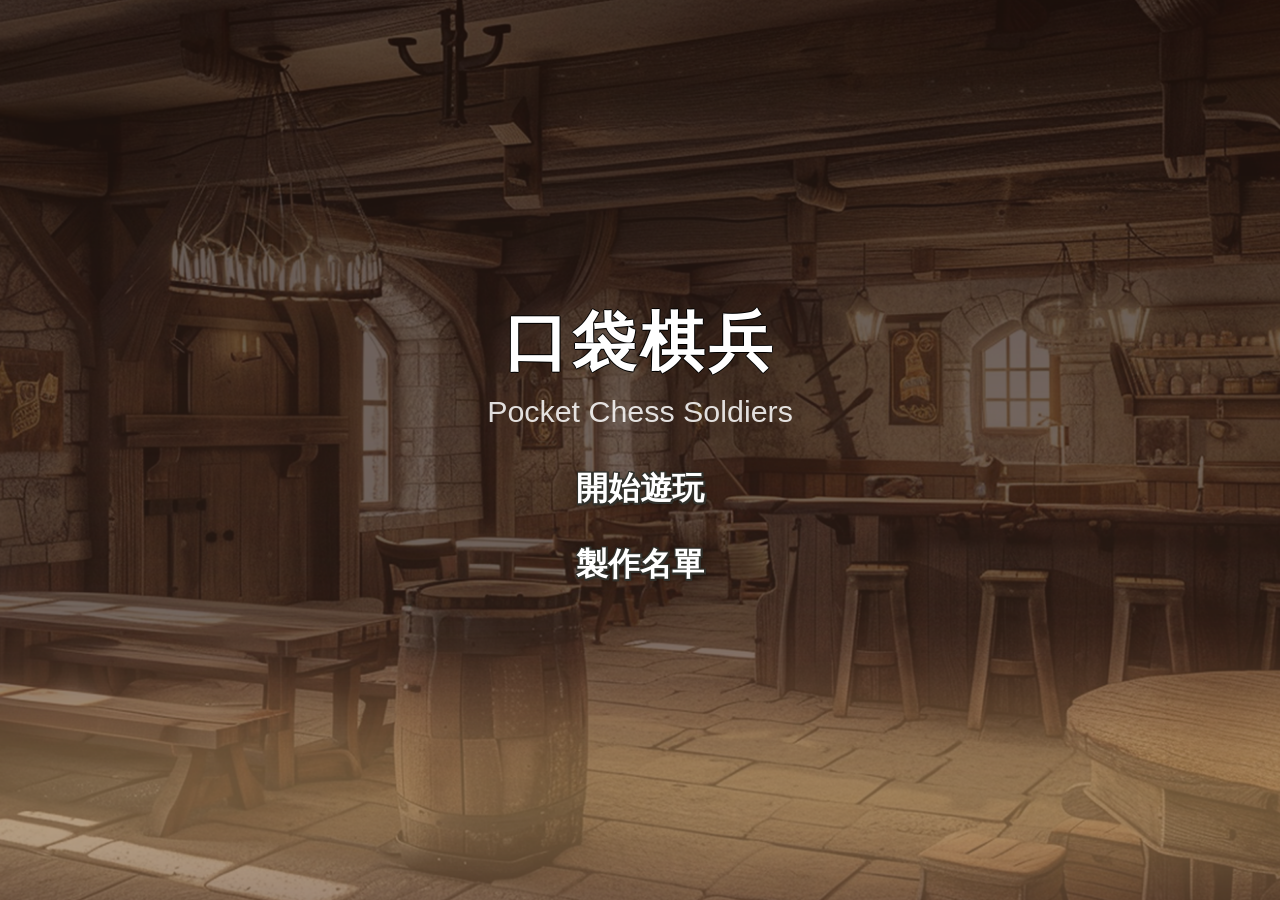
==== commit 16a503a6: "title" ====
--- a/index.html
+++ b/index.html
@@ -15,6 +15,7 @@
     <script src="characters.js"></script>
   </head>
   <body>
+    <!-- Floating speech bubbles -->
     <!-- 對話氣泡掛在 body，避免 .stage-band transform 使 fixed 失效而被角色／比數擋住 -->
     <div class="speech-bubble speech-bubble--enemy" id="enemy-speech-bubble" hidden>
       <p class="speech-bubble-text" id="enemy-speech-text"></p>
@@ -22,43 +23,67 @@
     <div class="speech-bubble speech-bubble--player" id="player-speech-bubble" hidden>
       <p class="speech-bubble-text" id="player-speech-text"></p>
     </div>
-
+    <template id="npc-dialog-template">
+      <img class="character-select-npc-face" src="" alt="" width="203" height="239" decoding="async" />
+      <div class="character-select-npc-text">
+        <div class="character-select-npc-title">
+          <span class="character-select-npc-name">朵雲公主</span>
+          <span class="character-select-npc-tag" aria-hidden="true">嚮導</span>
+        </div>
+        <p class="npc-message character-select-npc-message" aria-live="polite"></p>
+      </div>
+    </template>
+    <template id="action-button-template">
+      <button type="button"></button>
+    </template>
+
+    <!-- Title / meta screens -->
     <div id="title-screen" class="overlay-screen overlay-title-screen" aria-label="標題畫面">
       <div class="overlay-inner title-inner">
         <h1 class="title-logo">口袋棋兵</h1>
         <p class="title-sub">Pocket Chess Soldiers</p>
         <p class="title-mobile-hint">
-          手機用戶請在瀏覽器選單裡手動開<br />「電腦版網站」以獲得最佳體驗
+          手機用戶請在瀏覽器選單裡手動開「電腦版網站」以獲得最佳體驗
         </p>
-        <div class="title-actions">
-          <button type="button" class="title-btn title-btn-primary" id="title-btn-play">開始遊玩</button>
-          <button type="button" class="title-btn" id="title-btn-credits">製作名單</button>
-        </div>
+        <div
+          class="title-actions"
+          data-action-buttons="title-btn-play|title-btn title-btn-primary|開始遊玩;title-btn-credits|title-btn|製作名單"
+        ></div>
       </div>
     </div>
 
     <div id="credits-screen" class="overlay-screen" hidden aria-label="製作名單">
       <div class="overlay-inner credits-inner">
-        <h2 class="overlay-title">製作名單</h2>
-        <p class="credits-body">Pocket Pawns / Pocket Chess Soldiers</p>
-        <button type="button" class="settlement-btn" id="credits-btn-back">返回</button>
-      </div>
-    </div>
-
+        <div class="character-select-list-panel credits-list-panel">
+          <h2 class="overlay-title" id="credits-title">製作名單</h2>
+          <div class="credits-body">
+            <p>朵雲公主雲姬：嚮導，叭啦叭啦</p>
+            <p>
+              紅妻：總建築師暨宮廷畫師，美術、企劃、雜質音效、跟 AI 吵架（寫程式）的負責人
+            </p>
+            <p>親王：首席宮廷樂長，提供高品質 BGM</p>
+            <p>遊蕩的棋兵團，不定期出沒，但每次出現都能讓專案多活幾天</p>
+            <p>特別鳴謝：那些在開發過程中提供意見的玩家（還有我的咖啡機）</p>
+            <p>
+              感謝所有在百忙之中，隨緣、隨喜加入協助的小夥伴。你們的每一份零碎時間，都是這款遊戲誕生的養分。
+            </p>
+          </div>
+        </div>
+        <div
+          class="credits-footer-actions"
+          data-action-buttons="credits-btn-back|character-select-back-btn|返回"
+        ></div>
+      </div>
+    </div>
+
+    <!-- Character select / detail -->
     <div id="character-select" class="overlay-screen overlay-character-select" hidden aria-label="角色選擇">
       <div class="overlay-inner character-select-inner">
         <div class="character-select-list-panel" aria-label="角色清單">
           <header class="character-select-header">
-            <h1 class="overlay-title character-select-title">請選擇角色</h1>
+            <h1 class="overlay-title character-select-title"></h1>
             <div class="stat-sort-wrap" aria-label="屬性排序">
-              <div class="stat-sort-row">
-                <button type="button" class="stat-sort-btn" data-sort-stat="STR" title="依 STR 排序">STR</button>
-                <button type="button" class="stat-sort-btn" data-sort-stat="INT" title="依 INT 排序">INT</button>
-                <button type="button" class="stat-sort-btn" data-sort-stat="DEX" title="依 DEX 排序">DEX</button>
-                <button type="button" class="stat-sort-btn" data-sort-stat="AGI" title="依 AGI 排序">AGI</button>
-                <button type="button" class="stat-sort-btn" data-sort-stat="VIT" title="依 VIT 排序">VIT</button>
-                <button type="button" class="stat-sort-btn" data-sort-stat="LUK" title="依 LUK 排序">LUK</button>
-              </div>
+              <div class="stat-sort-row" data-stat-sort-row data-stats="STR,INT,DEX,AGI,VIT,LUK"></div>
             </div>
           </header>
           <div class="character-scroll-outer">
@@ -67,17 +92,13 @@
         </div>
 
         <footer class="character-select-footer" aria-label="角色選擇操作">
-          <div class="character-select-npc" aria-label="朵雲公主對話">
-            <img id="character-select-npc-face" class="character-select-npc-face" src="" alt="" width="203" height="239" decoding="async" />
-            <div class="character-select-npc-text">
-              <div class="character-select-npc-title">
-                <span class="character-select-npc-name">朵雲公主</span>
-                <span class="character-select-npc-tag" aria-hidden="true">嚮導</span>
-              </div>
-              <p class="npc-message character-select-npc-message" id="character-select-npc-message"></p>
-            </div>
-          </div>
-          <button type="button" class="character-select-back-btn" id="btn-character-back">返回標題</button>
+          <div
+            class="character-select-npc npc-shell"
+            aria-label="朵雲公主對話"
+            data-face-id="character-select-npc-face"
+            data-message-id="character-select-npc-message"
+          ></div>
+          <div data-action-buttons="btn-character-back|character-select-back-btn|返回標題"></div>
         </footer>
       </div>
     </div>
@@ -93,56 +114,51 @@
               <h2 id="character-detail-name" class="character-detail-name"></h2>
               <p class="character-detail-menu-dlg" id="character-detail-menu-dlg" hidden></p>
               <div id="character-detail-stats" class="character-detail-stats"></div>
-              <div class="character-detail-meta" id="character-detail-meta"></div>
+              <div class="character-detail-meta" id="character-detail-meta" aria-live="polite"></div>
             </div>
           </div>
         </div>
 
         <footer class="character-select-footer character-detail-footer" aria-label="角色詳情操作">
-          <div class="character-select-npc" aria-label="朵雲公主對話">
-            <img id="character-detail-npc-face" class="character-select-npc-face" src="" alt="" width="203" height="239" decoding="async" />
-            <div class="character-select-npc-text">
-              <div class="character-select-npc-title">
-                <span class="character-select-npc-name">朵雲公主</span>
-                <span class="character-select-npc-tag" aria-hidden="true">嚮導</span>
-              </div>
-              <p class="npc-message character-select-npc-message" id="character-detail-npc-message"></p>
-            </div>
-          </div>
-          <div class="character-detail-footer-actions">
-            <button type="button" class="character-select-back-btn" id="character-detail-back">返回</button>
-            <button type="button" class="Btn character-detail-confirm-btn" id="character-detail-confirm" aria-label="確定">
-              <span class="character-detail-confirm-btn-sizer" aria-hidden="true">確定</span>
-            </button>
-          </div>
+          <div
+            class="character-select-npc npc-shell"
+            aria-label="朵雲公主對話"
+            data-face-id="character-detail-npc-face"
+            data-message-id="character-detail-npc-message"
+          ></div>
+          <div
+            class="character-detail-footer-actions"
+            data-action-buttons="character-detail-back|character-select-back-btn|返回;character-detail-confirm|Btn character-detail-confirm-btn|確定|確定"
+          ></div>
         </footer>
       </div>
     </div>
 
-    <div id="menu-overlay" class="overlay-screen overlay-menu" hidden aria-modal="true" role="dialog">
+    <!-- In-battle overlays -->
+    <div id="menu-overlay" class="overlay-screen overlay-menu" hidden aria-modal="true" role="dialog" aria-labelledby="menu-panel-title">
       <div class="menu-panel">
-        <h3 class="menu-panel-title">系統</h3>
-        <button type="button" class="settlement-btn" id="menu-btn-close">關閉</button>
-        <button type="button" class="settlement-btn menu-quit" id="menu-btn-quit-battle">退出戰鬥</button>
-      </div>
-    </div>
-
-    <div id="settlement" class="overlay-screen overlay-settlement" hidden aria-modal="true" role="dialog">
+        <h3 class="menu-panel-title" id="menu-panel-title">系統</h3>
+        <div data-action-buttons="menu-btn-close|settlement-btn|關閉;menu-btn-quit-battle|settlement-btn menu-quit|退出戰鬥"></div>
+      </div>
+    </div>
+
+    <div id="settlement" class="overlay-screen overlay-settlement" hidden aria-modal="true" role="dialog" aria-labelledby="settlement-ending">
       <div class="overlay-inner settlement-inner">
         <div id="settlement-ending" class="settlement-ending"></div>
         <div id="settlement-details" class="settlement-details" hidden></div>
         <div id="settlement-record" class="settlement-record" hidden>
           <p class="settlement-record-hint">你打破了連擊紀錄！輸入你的名稱，讓大家記住你。</p>
-          <input type="text" id="settlement-record-input" class="settlement-record-input" maxlength="32" placeholder="輸入 2~32 字元" />
-          <button type="button" id="settlement-btn-record" class="settlement-btn primary">提交名稱</button>
-        </div>
-        <button type="button" id="settlement-btn-back" class="character-select-back-btn">返回標題</button>
+          <input type="text" id="settlement-record-input" class="settlement-record-input" maxlength="32" placeholder="輸入 2~32 字元" autocomplete="off" />
+          <div data-action-buttons="settlement-btn-record|settlement-btn primary|提交名稱"></div>
+        </div>
+        <div data-action-buttons="settlement-btn-back|character-select-back-btn|返回標題"></div>
       </div>
     </div>
 
     <div id="screen-curtain" class="screen-curtain" hidden aria-hidden="true"></div>
 
-    <div class="viewport-16x9" id="viewport" hidden>
+    <!-- Core battle viewport -->
+    <div class="viewport-16x9" id="viewport" hidden aria-label="戰鬥畫面">
       <div class="game-root" id="game-root">
         <header class="top-bar">
           <div class="enemy-hud">
@@ -151,10 +167,10 @@
           </div>
           <div class="top-bar-right">
             <div class="battle-context-panel" id="battle-context-panel" aria-label="戰場資訊">
-              <div class="field-label" id="field-label" aria-live="polite">場景：</div>
+              <div class="field-label" id="field-label" aria-live="polite"></div>
               <div class="phase-badge" id="phase-badge" aria-live="polite">玩家攻擊階段</div>
             </div>
-            <button type="button" class="menu-btn Btn character-detail-confirm-btn" id="btn-menu">系統</button>
+            <div data-action-buttons="btn-menu|menu-btn Btn character-detail-confirm-btn|系統"></div>
           </div>
         </header>
 
@@ -179,16 +195,7 @@
         </main>
 
         <aside class="npc-panel" id="npc-panel">
-          <div class="character-select-npc" aria-label="朵雲公主對話">
-            <img id="npc-face" class="character-select-npc-face" src="" alt="" width="203" height="239" decoding="async" />
-            <div class="character-select-npc-text">
-              <div class="character-select-npc-title">
-                <span class="character-select-npc-name">朵雲公主</span>
-                <span class="character-select-npc-tag" aria-hidden="true">嚮導</span>
-              </div>
-              <p class="npc-message character-select-npc-message" id="npc-message"></p>
-            </div>
-          </div>
+          <div class="character-select-npc npc-shell" aria-label="朵雲公主對話" data-face-id="npc-face" data-message-id="npc-message"></div>
         </aside>
 
         <section class="player-panel">
--- a/styles.css
+++ b/styles.css
@@ -10,13 +10,48 @@
   font-size: 200%;
 }
 
+/* ---- Theme tokens ---- */
 :root {
+  /* General shared colors */
+  --color-white: #fff;
+
+  /* Tooltip tokens */
+  --color-tooltip-text: #f0f0f5;
+  --color-tooltip-bg-mobile: rgba(20, 20, 30, 0.94);
+  --color-tooltip-bg-desktop: rgba(20, 20, 30, 0.96);
+  --shadow-tooltip-mobile: 0 4px 24px rgba(0, 0, 0, 0.35);
+  --shadow-tooltip-desktop: 0 4px 24px rgba(0, 0, 0, 0.4);
+
+  /* Button tokens */
+  --radius-btn-md: 10px;
+  --anim-btn-slow: 1s;
+  --btn-border-subtle: 2px solid rgba(255, 255, 255, 0.2);
+  --btn-border-primary: rgba(180, 210, 255, 0.4);
+  --panel-border-soft: 2px solid rgba(255, 255, 255, 0.12);
+  --rule-soft: 1px solid rgba(255, 255, 255, 0.08);
+  --btn-back-border: 2px solid #bd945f;
+  --btn-back-bg: linear-gradient(180deg, #a3715b 0%, #74574b 100%);
+  --btn-back-stroke: #a25d3e;
+  --btn-back-shadow: #5a3020;
+  --btn-gold-text: #ffd277;
+  --btn-gold-bg: linear-gradient(to right, #77530a, #ffd277, #77530a, #77530a, #ffd277, #77530a);
+  --btn-gold-inner-bg: rgba(0, 0, 0, 0.842);
+  --btn-min-w: 108px;
+  --btn-pad-md: 10px 16px;
+  --btn-font-sm: 0.75rem;
+
+  /* Spacing tokens used by button/tooltip blocks */
+  --space-10: 10px;
+  --space-12: 12px;
+  --space-14: 14px;
+  --space-16: 16px;
   --heart-on: #ff84e9;
   --heart-off: #502949;
   --panel-purple: rgba(88, 48, 120, 0.92);
   --panel-blue: #2a6cb8;
   --panel-npc: #2d2d33;
   --text-outline: 0 1px 0 #000, 0 -1px 0 #000, 1px 0 0 #000, -1px 0 0 #000;
+  --btn-primary-blue: linear-gradient(180deg, #5a8cff 0%, #2a58c0 100%);
   --card-blue: #4a9eff;
   --card-orange: #ff9a3c;
   --stage-band: rgba(12, 8, 28, 0.55);
@@ -194,6 +229,7 @@
   max-width: min(52vw, 16rem);
   min-width: 0;
   box-shadow: none;
+  text-align: right;
 }
 
 .field-label {
@@ -203,6 +239,13 @@
   color: #fff0a8;
   text-shadow: var(--text-outline);
   line-height: 1.3;
+}
+
+.field-label-bonus {
+  font-size: 0.5em;
+  font-weight: 600;
+  color: inherit;
+  text-shadow: inherit;
 }
 
 .phase-badge {
@@ -1192,43 +1235,43 @@
   }
 }
 
-#btn-menu.Btn.character-detail-confirm-btn {
-  min-width: 108px;
-  padding: 10px 16px;
+/* 金色按鈕共用樣式：戰鬥「系統」與角色詳情「確定」 */
+.Btn.character-detail-confirm-btn {
+  min-width: var(--btn-min-w);
+  padding: var(--btn-pad-md);
   border: none;
-  border-radius: 10px;
+  border-radius: var(--radius-btn-md);
   appearance: none;
-  background: linear-gradient(to right, #77530a, #ffd277, #77530a, #77530a, #ffd277, #77530a);
+  background: var(--btn-gold-bg);
   background-size: 250%;
   background-position: left;
-  color: #ffd277;
+  color: var(--btn-gold-text);
   position: relative;
   display: flex;
   align-items: center;
   justify-content: center;
   cursor: pointer;
-  transition-duration: 1s;
+  transition-duration: var(--anim-btn-slow);
   overflow: hidden;
   box-sizing: border-box;
   font: inherit;
-  font-size: 1.125rem;
   font-weight: 800;
   line-height: 1.35;
   letter-spacing: normal;
   box-shadow: none;
 }
 
-#btn-menu.Btn.character-detail-confirm-btn::before {
+.Btn.character-detail-confirm-btn::before {
   position: absolute;
-  content: "系統";
-  color: #ffd277;
+  content: attr(data-label);
+  color: var(--btn-gold-text);
   display: flex;
   align-items: center;
   justify-content: center;
   inset: 2px 2px;
   border-radius: 7px;
-  transition-duration: 1s;
-  background-color: rgba(0, 0, 0, 0.842);
+  transition-duration: var(--anim-btn-slow);
+  background-color: var(--btn-gold-inner-bg);
   background-size: 200%;
   font-weight: 800;
   font-size: inherit;
@@ -1236,16 +1279,20 @@
   box-sizing: border-box;
 }
 
-#btn-menu.Btn.character-detail-confirm-btn:hover {
+.Btn.character-detail-confirm-btn:hover {
   background-position: right;
 }
 
-#btn-menu.Btn.character-detail-confirm-btn:hover::before {
+.Btn.character-detail-confirm-btn:hover::before {
   background-position: right;
 }
 
-#btn-menu.Btn.character-detail-confirm-btn:active {
+.Btn.character-detail-confirm-btn:active {
   transform: scale(0.95);
+}
+
+#btn-menu.Btn.character-detail-confirm-btn {
+  font-size: 1.125rem;
 }
 
 /* --- 角色選單 / 結算覆蓋層 --- */
@@ -1349,6 +1396,92 @@
   background-repeat: no-repeat;
 }
 
+/* 標題畫面：滿版底圖，內容區透明 */
+#title-screen.overlay-screen {
+  background: #120a18 url("assets/fields/bg_title.png") center / cover no-repeat;
+}
+
+#title-screen .title-inner {
+  background: transparent;
+  border: none;
+  box-shadow: none;
+}
+
+/* 製作名單：與標題畫面相同底圖，無漸層 */
+#credits-screen.overlay-screen {
+  background: #120a18 url("assets/fields/bg_title.png") center / cover no-repeat;
+  /* 內容較高時勿垂直置中，否則頂部會被裁切；頂部預留安全區 */
+  align-items: flex-start;
+  justify-content: center;
+  padding-top: max(16px, env(safe-area-inset-top, 0px));
+  padding-bottom: max(16px, env(safe-area-inset-bottom, 0px));
+}
+
+#credits-screen .credits-inner {
+  background: transparent;
+  border: none;
+  box-shadow: none;
+}
+
+#credits-screen .credits-list-panel {
+  margin-bottom: 14px;
+}
+
+#credits-screen .credits-list-panel .overlay-title {
+  margin-bottom: 12px;
+  color: #fff;
+  text-align: center;
+}
+
+#credits-screen .credits-body {
+  color: #fff;
+  opacity: 1;
+  margin-bottom: 0;
+}
+
+#credits-screen .credits-body p {
+  margin: 0 0 0.85em;
+}
+
+#credits-screen .credits-body p:last-child {
+  margin-bottom: 0;
+}
+
+#credits-screen .credits-footer-actions {
+  display: flex;
+  flex-direction: column;
+  align-items: stretch;
+  width: 100%;
+}
+
+/* 與原 settlement 返回鈕同寬（整列） */
+#credits-screen .credits-footer-actions .character-select-back-btn {
+  display: block;
+  width: 100%;
+  max-width: none;
+  box-sizing: border-box;
+  text-align: center;
+}
+
+@media (max-width: 640px) {
+  #credits-screen .credits-inner {
+    padding: 14px 14px 18px;
+  }
+
+  #credits-screen .credits-list-panel .overlay-title {
+    font-size: 1.15rem;
+  }
+
+  #credits-screen .credits-body {
+    font-size: 0.75rem;
+    line-height: 1.5;
+  }
+
+  #credits-screen .credits-list-panel {
+    padding: 10px 9px 9px;
+  }
+}
+
 .overlay-menu {
   z-index: 1100;
   background: rgba(0, 0, 0, 0.65);
@@ -1398,10 +1531,34 @@
   display: none;
   margin: 0 auto 14px;
   max-width: 20rem;
-  padding: 0 10px;
-  font-size: 0.5rem;
+  padding: 8px 12px;
+  font-size: 0.65rem;
+  font-weight: 700;
   line-height: 1.45;
-  opacity: 0.82;
+  color: #111;
+  background: rgba(0, 0, 0, 0.3);
+  border: none;
+  border-radius: 6px;
+  box-sizing: border-box;
+  opacity: 1;
+  /* 深色字＋ #ece0d8 描邊（1px＋2px 共約 2px 粗） */
+  text-shadow:
+    -1px -1px 0 #ece0d8,
+    1px -1px 0 #ece0d8,
+    -1px 1px 0 #ece0d8,
+    1px 1px 0 #ece0d8,
+    -1px 0 0 #ece0d8,
+    1px 0 0 #ece0d8,
+    0 -1px 0 #ece0d8,
+    0 1px 0 #ece0d8,
+    -2px -2px 0 #ece0d8,
+    2px -2px 0 #ece0d8,
+    -2px 2px 0 #ece0d8,
+    2px 2px 0 #ece0d8,
+    -2px 0 0 #ece0d8,
+    2px 0 0 #ece0d8,
+    0 -2px 0 #ece0d8,
+    0 2px 0 #ece0d8;
 }
 
 @media (max-width: 900px) and (pointer: coarse) {
@@ -1410,40 +1567,71 @@
   }
 }
 
+/* ---- Button blocks ---- */
 .title-actions {
   display: flex;
   flex-direction: column;
-  gap: 12px;
+  gap: var(--space-12);
   align-items: stretch;
   max-width: 280px;
   margin: 0 auto;
 }
 
+.title-btn,
+.character-select-back-btn,
+.settlement-btn {
+  font: inherit;
+  color: var(--color-white);
+  cursor: pointer;
+}
+
 .title-btn {
-  padding: 12px 20px;
-  border-radius: 10px;
-  border: 2px solid rgba(255, 255, 255, 0.2);
-  background: rgba(40, 36, 70, 0.9);
+  padding: 10px 12px;
+  border: none;
+  border-radius: 0;
+  background: transparent;
+  font-weight: 700;
   color: #fff;
-  font: inherit;
-  font-weight: 700;
-  cursor: pointer;
+  transition: transform 0.18s ease, text-shadow 0.18s ease, filter 0.18s ease;
+  /* 白字＋深色描邊框＋投影 */
+  text-shadow:
+    -1.5px -1.5px 0 #31322d,
+    1.5px -1.5px 0 #31322d,
+    -1.5px 1.5px 0 #31322d,
+    1.5px 1.5px 0 #31322d,
+    -1.5px 0 0 #31322d,
+    1.5px 0 0 #31322d,
+    0 -1.5px 0 #31322d,
+    0 1.5px 0 #31322d,
+    2px 3px 8px rgba(0, 0, 0, 0.45),
+    0 1px 3px rgba(0, 0, 0, 0.35);
 }
 
 .title-btn-primary {
-  background: linear-gradient(180deg, #5a8cff 0%, #2a58c0 100%);
-  border-color: rgba(180, 210, 255, 0.4);
+  /* 與一般標題按鈕同視覺，僅語意區分 */
+  background: transparent;
+  border: none;
 }
 
 .title-btn:hover {
-  filter: brightness(1.08);
+  filter: none;
+  transform: scale(1.06);
+  text-shadow:
+    -1.5px -1.5px 0 #c5773d,
+    1.5px -1.5px 0 #c5773d,
+    -1.5px 1.5px 0 #c5773d,
+    1.5px 1.5px 0 #c5773d,
+    -1.5px 0 0 #c5773d,
+    1.5px 0 0 #c5773d,
+    0 -1.5px 0 #c5773d,
+    0 1.5px 0 #c5773d,
+    2px 4px 10px rgba(0, 0, 0, 0.5),
+    0 2px 4px rgba(0, 0, 0, 0.4);
 }
 
 .credits-body {
   font-size: 0.88rem;
   line-height: 1.6;
-  opacity: 0.9;
-  margin-bottom: 18px;
 }
 
 .stat-sort-wrap {
@@ -1661,22 +1849,19 @@
   flex: 0 0 auto;
   align-self: flex-end;
   margin-top: 0;
-  padding: 10px 16px;
-  min-width: 108px;
+  padding: var(--btn-pad-md);
+  min-width: var(--btn-min-w);
   max-width: none;
-  font: inherit;
-  font-size: 0.75rem;
+  font-size: var(--btn-font-sm);
   font-weight: 800;
-  cursor: pointer;
-  color: #fff;
-  border-radius: 10px;
-  border: 2px solid #bd945f;
-  background: linear-gradient(180deg, #a3715b 0%, #74574b 100%);
-  -webkit-text-stroke: 0.4px #a25d3e;
+  border-radius: var(--radius-btn-md);
+  border: var(--btn-back-border);
+  background: var(--btn-back-bg);
+  -webkit-text-stroke: 0.4px var(--btn-back-stroke);
   paint-order: stroke fill;
   text-shadow:
-    0 0 1px #a25d3e,
-    0 1px 0 #5a3020;
+    0 0 1px var(--btn-back-stroke),
+    0 1px 0 var(--btn-back-shadow);
 }
 
 .character-select-back-btn:hover {
@@ -1685,7 +1870,7 @@
 
 #settlement-btn-back.character-select-back-btn {
   display: block;
-  margin: 14px auto 0;
+  margin: var(--space-14) auto 0;
 }
 
 @media (max-width: 420px) {
@@ -1924,7 +2109,7 @@
   justify-content: space-between;
   gap: 10px;
   padding: 5px 0;
-  border-bottom: 1px solid rgba(255, 255, 255, 0.08);
+  border-bottom: var(--rule-soft);
 }
 
 .character-detail-meta-row span:first-child {
@@ -1940,7 +2125,7 @@
   display: flex;
   flex-direction: column;
   align-items: stretch;
-  gap: 10px;
+  gap: var(--space-10);
   flex: 0 0 auto;
 }
 
@@ -1949,32 +2134,12 @@
   text-align: center;
 }
 
-/* From Uiverse.io by vinodjangid07 — 確定鈕（外觀與 .character-select-back-btn 同 padding／字級；空按鈕需 sizer 撐高） */
+/* Detail confirm button: shares base gold style, keeps local sizing/sizer behavior */
 #character-detail .Btn.character-detail-confirm-btn {
   width: 100%;
-  min-width: 108px;
-  padding: 10px 16px;
-  border: none;
-  border-radius: 10px;
-  appearance: none;
-  background: linear-gradient(to right, #77530a, #ffd277, #77530a, #77530a, #ffd277, #77530a);
-  background-size: 250%;
-  background-position: left;
-  color: #ffd277;
-  position: relative;
-  display: flex;
-  align-items: center;
-  justify-content: center;
-  cursor: pointer;
-  transition-duration: 1s;
-  overflow: hidden;
   flex-shrink: 0;
   margin: 0;
-  box-sizing: border-box;
-  font: inherit;
-  font-size: 0.75rem;
-  font-weight: 800;
-  line-height: 1.35;
+  font-size: var(--btn-font-sm);
 }
 
 #character-detail .Btn.character-detail-confirm-btn .character-detail-confirm-btn-sizer {
@@ -1988,42 +2153,10 @@
   white-space: nowrap;
 }
 
-#character-detail .Btn.character-detail-confirm-btn::before {
-  position: absolute;
-  content: "確定";
-  color: #ffd277;
-  display: flex;
-  align-items: center;
-  justify-content: center;
-  inset: 2px 2px;
-  border-radius: 7px;
-  transition-duration: 1s;
-  background-color: rgba(0, 0, 0, 0.842);
-  background-size: 200%;
-  font-weight: 800;
-  font-size: inherit;
-  line-height: inherit;
-  box-sizing: border-box;
-}
-
-#character-detail .Btn.character-detail-confirm-btn:hover {
-  background-position: right;
-  transition-duration: 1s;
-}
-
-#character-detail .Btn.character-detail-confirm-btn:hover::before {
-  background-position: right;
-  transition-duration: 1s;
-}
-
-#character-detail .Btn.character-detail-confirm-btn:active {
-  transform: scale(0.95);
-}
-
 .overlay-inner {
   width: min(960px, 100%);
   background: rgba(20, 14, 40, 0.92);
-  border: 2px solid rgba(255, 255, 255, 0.12);
+  border: var(--panel-border-soft);
   border-radius: 14px;
   padding: 20px 22px 24px;
   box-shadow: 0 16px 48px rgba(0, 0, 0, 0.55);
@@ -2353,68 +2486,59 @@
 .settlement-btn {
   display: block;
   width: 100%;
-  margin-top: 10px;
+  margin-top: var(--space-10);
   padding: 10px 14px;
   border-radius: 8px;
   border: none;
   background: #3a3a52;
-  color: #fff;
   font-weight: 700;
-  cursor: pointer;
-  font: inherit;
 }
 
 .settlement-btn.primary {
-  background: linear-gradient(180deg, #5a8cff 0%, #2a58c0 100%);
+  background: var(--btn-primary-blue);
 }
 
 .settlement-btn:hover {
   filter: brightness(1.08);
 }
 
-/* 手機長按卡牌／特殊卡：說明（與桌面懸浮共用樣式概念） */
+/* ---- Tooltip blocks ---- */
+/* Mobile long-press tip + desktop hover tooltip shared styles */
+.mobile-tip-toast,
+.card-hover-tooltip {
+  position: fixed;
+  max-width: min(92vw, 22rem);
+  padding: 0.65rem 1rem;
+  color: var(--color-tooltip-text);
+  border-radius: var(--radius-btn-md);
+  font-size: 0.88rem;
+  line-height: 1.45;
+  word-break: break-word;
+  overflow-wrap: anywhere;
+}
+
+/* Mobile long-press card/special tip */
 .mobile-tip-toast {
-  position: fixed;
-  bottom: max(16px, env(safe-area-inset-bottom));
+  bottom: max(var(--space-16), env(safe-area-inset-bottom));
   left: 50%;
   transform: translateX(-50%);
-  max-width: min(92vw, 22rem);
-  padding: 0.65rem 1rem;
-  background: rgba(20, 20, 30, 0.94);
-  color: #f0f0f5;
-  border-radius: 10px;
-  font-size: 0.88rem;
-  line-height: 1.45;
+  background: var(--color-tooltip-bg-mobile);
   z-index: 9999;
-  box-shadow: 0 4px 24px rgba(0, 0, 0, 0.35);
+  box-shadow: var(--shadow-tooltip-mobile);
   pointer-events: none;
   text-align: center;
-  word-break: break-word;
-  overflow-wrap: anywhere;
-}
-
-.mobile-tip-toast[hidden] {
-  display: none;
-}
-
-/* 桌面：懸浮說明（夾在視窗內，避免原生 title 跑出瀏覽器） */
+}
+
+/* Desktop hover tooltip (kept inside viewport bounds by JS) */
 .card-hover-tooltip {
-  position: fixed;
   z-index: 10000;
-  max-width: min(92vw, 22rem);
-  padding: 0.65rem 1rem;
-  background: rgba(20, 20, 30, 0.96);
-  color: #f0f0f5;
-  border-radius: 10px;
-  font-size: 0.88rem;
-  line-height: 1.45;
-  box-shadow: 0 4px 24px rgba(0, 0, 0, 0.4);
+  background: var(--color-tooltip-bg-desktop);
+  box-shadow: var(--shadow-tooltip-desktop);
   pointer-events: auto;
   text-align: left;
-  word-break: break-word;
-  overflow-wrap: anywhere;
-}
-
+}
+
+.mobile-tip-toast[hidden],
 .card-hover-tooltip[hidden] {
   display: none;
 }
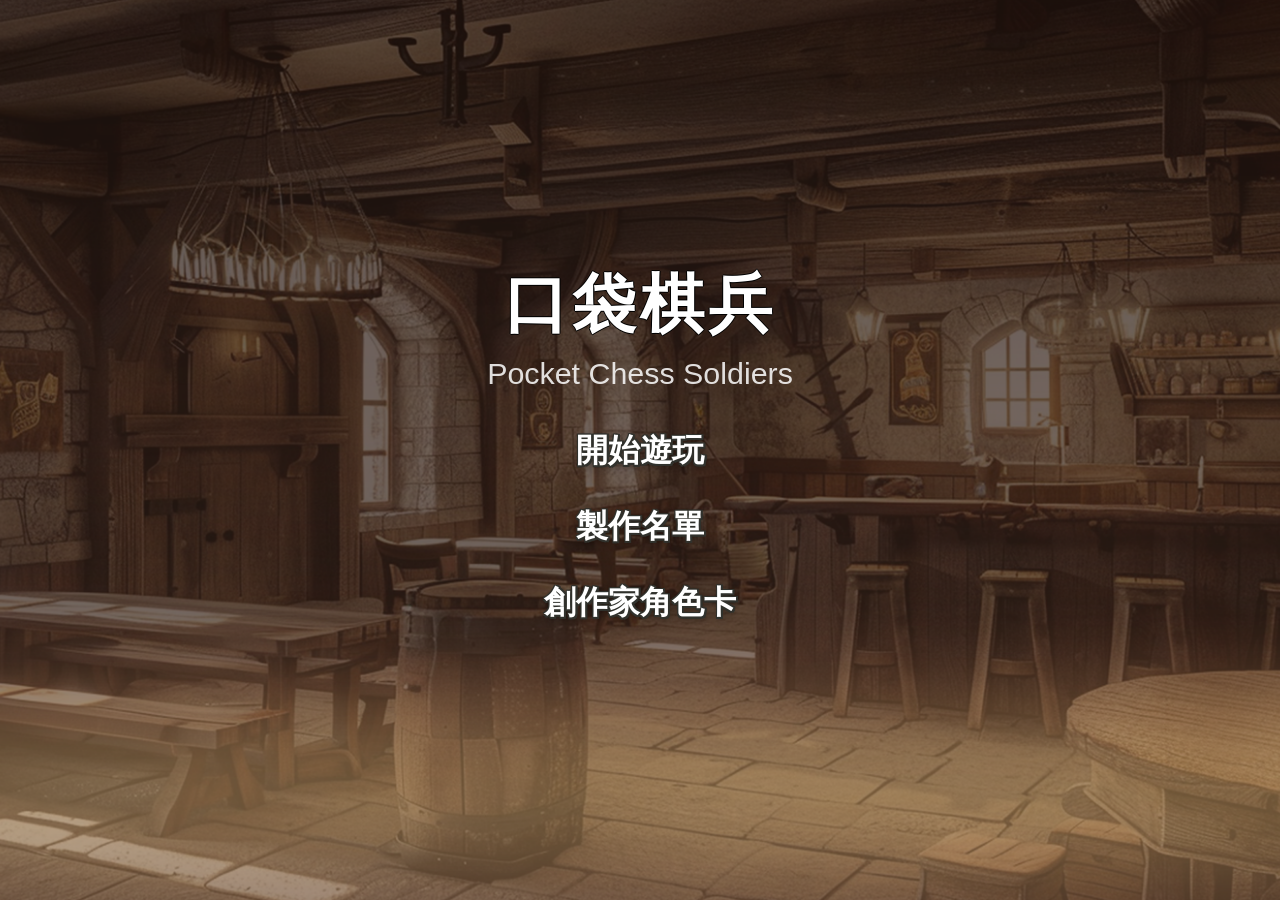
==== commit 5c969aeb: "創作者卡片" ====
--- a/index.html
+++ b/index.html
@@ -47,7 +47,7 @@
         </p>
         <div
           class="title-actions"
-          data-action-buttons="title-btn-play|title-btn title-btn-primary|開始遊玩;title-btn-credits|title-btn|製作名單"
+          data-action-buttons="title-btn-play|title-btn title-btn-primary|開始遊玩;title-btn-credits|title-btn|製作名單;title-btn-artcard|title-btn|創作家角色卡"
         ></div>
       </div>
     </div>
@@ -55,7 +55,7 @@
     <div id="credits-screen" class="overlay-screen" hidden aria-label="製作名單">
       <div class="overlay-inner credits-inner">
         <div class="character-select-list-panel credits-list-panel">
-          <h2 class="overlay-title" id="credits-title">製作名單</h2>
+          <h2 class="overlay-title" id="credits-title">芭塔塔王國 開發團隊</h2>
           <div class="credits-body">
             <p>朵雲公主雲姬：嚮導，叭啦叭啦</p>
             <p>
--- a/styles.css
+++ b/styles.css
@@ -1468,8 +1468,9 @@
     padding: 14px 14px 18px;
   }
 
+  #credits-screen #credits-title,
   #credits-screen .credits-list-panel .overlay-title {
-    font-size: 1.15rem;
+    font-size: 0.92rem;
   }
 
   #credits-screen .credits-body {
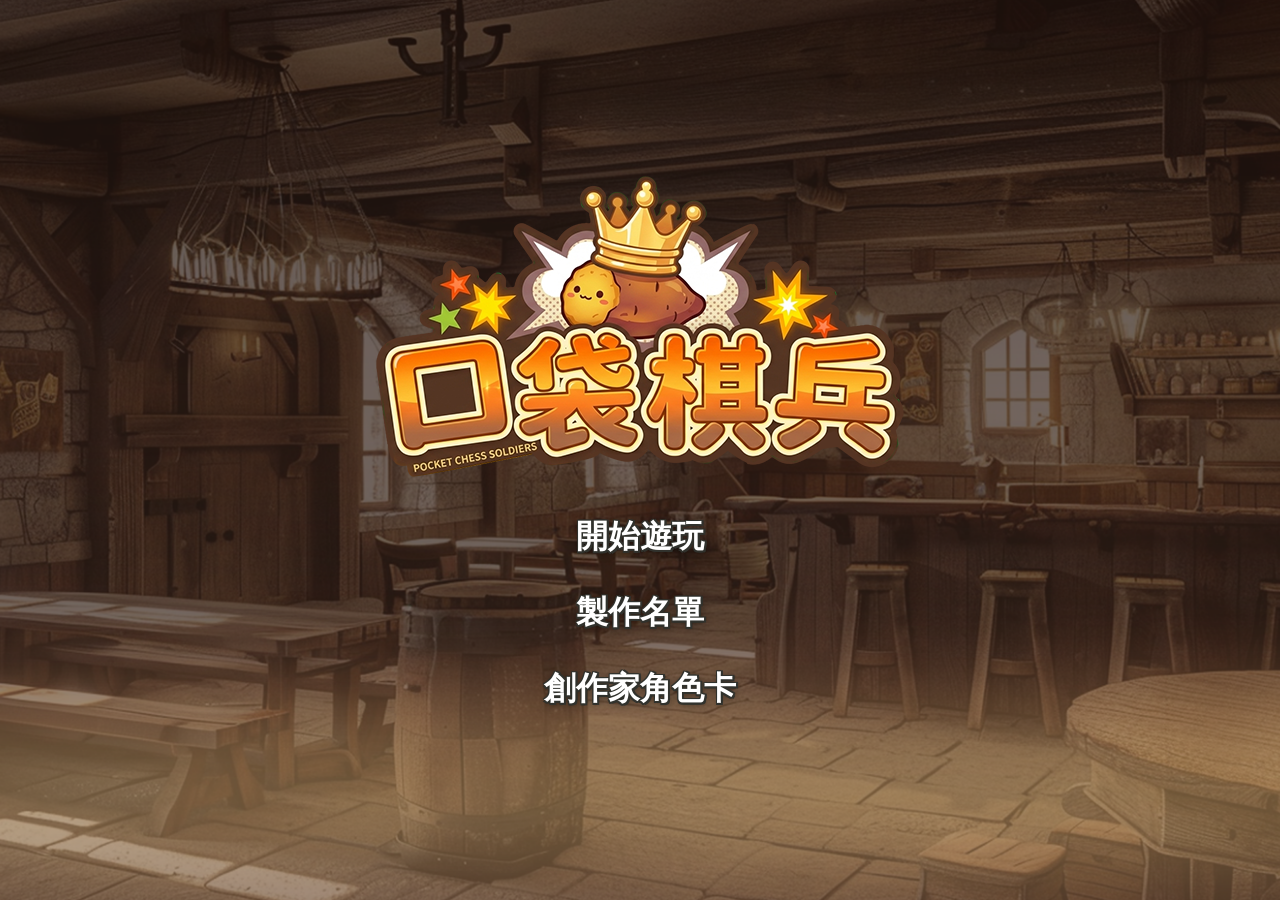
==== commit 44b418e6: "角色列表RWD" ====
--- a/index.html
+++ b/index.html
@@ -40,8 +40,15 @@
     <!-- Title / meta screens -->
     <div id="title-screen" class="overlay-screen overlay-title-screen" aria-label="標題畫面">
       <div class="overlay-inner title-inner">
-        <h1 class="title-logo">口袋棋兵</h1>
-        <p class="title-sub">Pocket Chess Soldiers</p>
+        <div class="title-logo-wrap">
+          <img
+            class="title-logo-img"
+            src="assets/logo.png"
+            alt="口袋棋兵 Pocket Chess Soldiers"
+            width="640"
+            decoding="async"
+          />
+        </div>
         <p class="title-mobile-hint">
           手機用戶請在瀏覽器選單裡手動開「電腦版網站」以獲得最佳體驗
         </p>
--- a/styles.css
+++ b/styles.css
@@ -1513,18 +1513,20 @@
   text-align: center;
 }
 
-.title-logo {
-  margin: 0;
-  font-size: clamp(1.8rem, 5vw, 2.6rem);
-  font-weight: 900;
-  text-shadow: var(--text-outline);
-  letter-spacing: 0.06em;
-}
-
-.title-sub {
-  margin: 8px 0 28px;
-  opacity: 0.85;
-  font-size: 0.95rem;
+.title-logo-wrap {
+  margin: 0 auto 28px;
+  display: flex;
+  justify-content: center;
+  padding: 0 max(8px, env(safe-area-inset-left, 0px)) 0 max(8px, env(safe-area-inset-right, 0px));
+  box-sizing: border-box;
+  width: 100%;
+}
+
+.title-logo-img {
+  display: block;
+  width: min(100%, 640px);
+  max-width: 100%;
+  height: auto;
 }
 
 /* 僅手機／觸控為主時顯示，不佔版面、不需互動 */
@@ -1710,10 +1712,43 @@
 #character-select .character-select-inner {
   max-width: 1173px;
   width: min(1173px, 100%);
+  margin-left: auto;
+  margin-right: auto;
+  box-sizing: border-box;
   background: transparent;
   border: none;
   box-shadow: none;
   padding-top: 12px;
+}
+
+/*
+ * 角色選單／詳情共用字級 RWD（視窗寬；與內容區 max-width 1173px 對齊）：
+ * - 約 1173px：倍率 1
+ * - 390px：UI（標題、篩選、詳情按鈕等）0.5 倍、朵雲 0.7 倍
+ * - 783px = 1173 − 390
+ */
+:is(#character-select, #character-detail) {
+  --pp-char-select-ui-scale: clamp(0.5, calc(0.5 + (100vw - 390px) * 0.5 / 783px), 1);
+  --pp-char-select-cloudy-scale: clamp(0.7, calc(0.7 + (100vw - 390px) * 0.3 / 783px), 1);
+  /* 清單／詳情：上方面板↔朵雲（約 1173px 為 100%、390px 為 30%） */
+  --pp-char-select-list-cloudy-gap-scale: clamp(0.3, calc(0.3 + (100vw - 390px) * 0.7 / 783px), 1);
+}
+
+/* 詳情頁立繪：約 1173px 原寸 → 390px 約 0.6 倍 */
+#character-detail {
+  --pp-detail-portrait-scale: clamp(0.6, calc(0.6 + (100vw - 390px) * 0.4 / 783px), 1);
+}
+
+/* 視窗寬小於 390px：版面以 390px 寬設計後整塊等比縮放（與 game_card.js 分頁邏輯一致） */
+@media (max-width: 389px) {
+  #character-select .character-select-inner,
+  #character-detail .character-detail-inner {
+    width: 390px;
+    max-width: 390px;
+    --pp-char-select-scale: calc((100vw - 32px) / 390);
+    transform: scale(var(--pp-char-select-scale));
+    transform-origin: top center;
+  }
 }
 
 /* 標題 + 屬性篩選 + 角色格共用同一塊 #2b1b15 底（原僅在 .character-scroll-outer） */
@@ -1732,6 +1767,7 @@
 
 #character-select .character-select-title {
   padding: 0.2em 0.55em;
+  color: #f6e6d8;
   text-shadow: -2px -2px 0 #a25d3e,
   2px -2px 0 #a25d3e,
   -2px 2px 0 #a25d3e,
@@ -1739,8 +1775,8 @@
   border-radius: 6px;
   display: inline-block;
   margin-bottom: 0;
-  /* 與 .overlay-title 的四向描邊會與下方角色格視覺重疊，改為不溢出盒外 */
-  z-index: auto;
+  position: relative;
+  z-index: 2;
 }
 
 #character-select .stat-sort-btn {
@@ -1775,8 +1811,86 @@
   margin-top: 58px;
 }
 
-#character-select .character-select-footer {
-  margin-top: 78px;
+/* 選單／詳情：上方內容與朵雲區塊間距（見 --pp-char-select-list-cloudy-gap-scale） */
+#character-select .character-select-list-panel,
+#character-detail .character-detail-panel {
+  margin-bottom: calc(12px * var(--pp-char-select-list-cloudy-gap-scale, 1));
+}
+
+#character-select .character-select-footer,
+#character-detail .character-select-footer {
+  margin-top: calc(78px * var(--pp-char-select-list-cloudy-gap-scale, 1));
+}
+
+/* 中等寬度（4×3 格線）：朵雲下方、操作鈕置中（與角色列表同邏輯） */
+@media (min-width: 520px) and (max-width: 899px) {
+  #character-select .character-select-footer,
+  #character-detail .character-select-footer {
+    flex-direction: column;
+    align-items: stretch;
+    gap: 14px;
+  }
+
+  #character-select .character-select-footer [data-action-buttons] {
+    display: flex;
+    justify-content: center;
+    width: 100%;
+  }
+
+  #character-select .character-select-footer .character-select-back-btn {
+    margin-left: 0;
+  }
+
+  #character-detail .character-detail-footer .character-detail-footer-actions {
+    display: flex;
+    flex-direction: column;
+    align-items: center;
+    width: 100%;
+    max-width: 420px;
+    margin-left: auto;
+    margin-right: auto;
+  }
+
+  #character-detail .character-detail-footer .character-select-back-btn {
+    margin-left: 0;
+  }
+}
+
+/* 窄版（≤519px）：返回／確定全寬在朵雲下方 */
+@media (max-width: 519px) {
+  #character-select .character-select-footer,
+  #character-detail .character-select-footer {
+    flex-direction: column;
+    align-items: stretch;
+    gap: 14px;
+  }
+
+  #character-select .character-select-footer [data-action-buttons] {
+    display: flex;
+    width: 100%;
+  }
+
+  #character-select .character-select-footer .character-select-back-btn {
+    width: 100%;
+    max-width: none;
+    margin-left: 0;
+    align-self: stretch;
+    box-sizing: border-box;
+  }
+
+  #character-detail .character-detail-footer .character-detail-footer-actions {
+    width: 100%;
+    max-width: none;
+  }
+
+  #character-detail .character-detail-footer .character-select-back-btn,
+  #character-detail .character-detail-footer .Btn.character-detail-confirm-btn {
+    width: 100%;
+    max-width: none;
+    margin-left: 0;
+    align-self: stretch;
+    box-sizing: border-box;
+  }
 }
 
 .character-select-npc {
@@ -1793,6 +1907,26 @@
   overflow: visible;
 }
 
+/* 角色選單／詳情：與清單格線一致 4×3 → 75%、2×4 → 50%（勿影響戰鬥 #npc-panel） */
+#character-select .character-select-npc,
+#character-detail .character-select-npc {
+  --pp-npc-face-scale: 1;
+}
+
+@media (min-width: 520px) and (max-width: 899px) {
+  #character-select .character-select-npc,
+  #character-detail .character-select-npc {
+    --pp-npc-face-scale: 0.75;
+  }
+}
+
+@media (max-width: 519px) {
+  #character-select .character-select-npc,
+  #character-detail .character-select-npc {
+    --pp-npc-face-scale: 0.5;
+  }
+}
+
 .character-select-npc-face {
   position: absolute;
   left: 0;
@@ -1807,6 +1941,14 @@
   z-index: 1;
 }
 
+#character-select .character-select-npc-face,
+#character-detail .character-select-npc-face {
+  width: calc(203px * var(--pp-npc-face-scale));
+  height: calc(239px * var(--pp-npc-face-scale));
+  max-width: min(calc(203px * var(--pp-npc-face-scale)), 46vw);
+  max-height: min(calc(239px * var(--pp-npc-face-scale)), 52vh);
+}
+
 .character-select-npc-text {
   position: relative;
   z-index: 2;
@@ -1816,6 +1958,16 @@
   min-width: 0;
 }
 
+/* 文字區須對齊立繪實際寬（203px×縮放 + 間隙），並限寬避免長文壓到臉 */
+#character-select .character-select-npc-text,
+#character-detail .character-select-npc-text {
+  --pp-npc-text-inset: calc((203px + 14px) * var(--pp-npc-face-scale));
+  margin-left: var(--pp-npc-text-inset);
+  width: calc(100% - var(--pp-npc-text-inset));
+  max-width: none;
+  box-sizing: border-box;
+}
+
 .character-select-npc-title {
   display: flex;
   align-items: baseline;
@@ -1844,6 +1996,33 @@
   line-height: 1.45;
   color: #e8e8ec;
   white-space: pre-line;
+}
+
+/* 選單標題／篩選／朵雲字級（須寫在 .character-select-npc-message 通用規則之後） */
+#character-select .character-select-list-panel .character-select-header .character-select-title {
+  font-size: calc(1.2em * var(--pp-char-select-ui-scale, 1));
+}
+
+#character-select .character-select-list-panel .character-select-header .stat-sort-btn {
+  font-size: calc(0.72rem * var(--pp-char-select-ui-scale, 1));
+  min-width: calc(44px * var(--pp-char-select-ui-scale, 1));
+  padding: calc(8px * var(--pp-char-select-ui-scale, 1)) calc(12px * var(--pp-char-select-ui-scale, 1));
+}
+
+#character-select .character-select-npc .character-select-npc-name,
+#character-detail .character-select-npc .character-select-npc-name {
+  font-size: calc(0.85rem * var(--pp-char-select-cloudy-scale, 1));
+}
+
+#character-select .character-select-npc .character-select-npc-tag,
+#character-detail .character-select-npc .character-select-npc-tag {
+  font-size: calc(0.62rem * var(--pp-char-select-cloudy-scale, 1));
+}
+
+#character-select .character-select-npc .character-select-npc-message.npc-message,
+#character-detail .character-select-npc .character-select-npc-message.npc-message {
+  font-size: calc(0.78rem * var(--pp-char-select-cloudy-scale, 1));
+  line-height: 1.45;
 }
 
 .character-select-back-btn {
@@ -1902,6 +2081,7 @@
   width: 100%;
 }
 
+/* 角色清單分頁格：直式窄版 2×4 → 中等 4×3 → 寬版 5×2（與 game_card.js getCharacterListPageSize 斷點一致） */
 .character-page {
   width: 100%;
   max-width: 100%;
@@ -1910,20 +2090,35 @@
   scroll-snap-align: start;
   padding: 10px;
   display: grid;
-  /* 每頁固定 10 格（不足處由 JS 隱形占位補滿）：5 欄×2 列 */
   grid-auto-flow: row;
-  /* 防止瀏覽器縮放/小寬度時第 5 欄擠壓重疊：欄寬可隨容器等比縮小 */
-  --pp-char-list-col-w: min(var(--pp-char-list-frame-w), calc((100% - (4 * 10px)) / 5));
-  grid-template-columns: repeat(5, var(--pp-char-list-col-w));
-  grid-template-rows: repeat(2, minmax(0, auto));
+  gap: 10px;
   justify-content: start;
-  gap: 10px;
   align-content: start;
   align-items: start;
   justify-items: start;
-}
-
-/* 每頁寬度由 game.js sizeCharacterPages() 依捲動容器 clientWidth 設定 */
+  /* 預設：≤519px，2 欄×4 列、每頁 8 格 */
+  --pp-char-list-col-w: min(var(--pp-char-list-frame-w), calc((100% - 10px) / 2));
+  grid-template-columns: repeat(2, var(--pp-char-list-col-w));
+  grid-template-rows: repeat(4, minmax(0, auto));
+}
+
+@media (min-width: 520px) and (max-width: 899px) {
+  .character-page {
+    /* 4×3，每頁 12 格（不足處由 JS 隱形占位補滿） */
+    --pp-char-list-col-w: min(var(--pp-char-list-frame-w), calc((100% - 30px) / 4));
+    grid-template-columns: repeat(4, var(--pp-char-list-col-w));
+    grid-template-rows: repeat(3, minmax(0, auto));
+  }
+}
+
+@media (min-width: 900px) {
+  .character-page {
+    /* 5×2，每頁 10 格 */
+    --pp-char-list-col-w: min(var(--pp-char-list-frame-w), calc((100% - 40px) / 5));
+    grid-template-columns: repeat(5, var(--pp-char-list-col-w));
+    grid-template-rows: repeat(2, minmax(0, auto));
+  }
+}
 
 .character-card-mini {
   min-height: 0;
@@ -2020,35 +2215,25 @@
 #character-detail .character-detail-inner {
   max-width: 1173px;
   width: min(1173px, 100%);
-  margin: 0 auto;
+  margin-left: auto;
+  margin-right: auto;
+  box-sizing: border-box;
   background: transparent !important;
   border: none !important;
   box-shadow: none !important;
   padding: 12px 16px 20px;
 }
 
-/* 手機/小平板：角色選單與詳情面板等比縮放，避免第 5 欄卡片互擠失去點擊區 */
+/* 手機/小平板：內容靠上，避免裁切 */
 @media (max-width: 1130px) {
   #character-select,
   #character-detail {
     align-items: flex-start;
   }
-
-  #character-select .character-select-inner,
-  #character-detail .character-detail-inner {
-    --pp-overlay-scale: clamp(0.72, calc((100vw - 24px) / 1173), 1);
-    width: 1173px;
-    max-width: 1173px;
-    transform: scale(var(--pp-overlay-scale));
-    transform-origin: top center;
-    margin-left: auto;
-    margin-right: auto;
-  }
 }
 
 #character-detail .character-detail-panel {
   width: 100%;
-  margin-bottom: 12px;
   margin-top: 4px;
 }
 
@@ -2059,7 +2244,8 @@
   align-items: start;
 }
 
-@media (max-width: 560px) {
+/* 與角色列表窄版斷點對齊：窄螢幕改單欄 */
+@media (max-width: 519px) {
   .character-detail-layout {
     grid-template-columns: 1fr;
   }
@@ -2071,8 +2257,23 @@
   border: 2px solid rgba(255, 255, 255, 0.15);
 }
 
+/* 立繪：約 1173px 原寸 → 390px 約 0.6 倍（倍率見 #character-detail --pp-detail-portrait-scale） */
+#character-detail .character-detail-portrait {
+  width: calc(100% * var(--pp-detail-portrait-scale, 1));
+  max-width: 100%;
+  margin-left: auto;
+  margin-right: auto;
+  display: block;
+}
+
 .character-detail-portrait.character-detail-portrait--art {
   background-color: rgba(0, 0, 0, 0.22);
+}
+
+/* 與立繪寬度倍率一致，避免窄螢幕仍被 min-height 撑高 */
+#character-detail .character-detail-portrait.character-detail-portrait--art {
+  min-height: calc(280px * var(--pp-detail-portrait-scale, 1));
+  max-height: min(72vh, calc(560px * var(--pp-detail-portrait-scale, 1)));
 }
 
 .character-detail-name {
@@ -2080,6 +2281,10 @@
   font-size: 1.25rem;
   color: #f6cd6c;
   font-weight: 800;
+}
+
+#character-detail .character-detail-name {
+  font-size: calc(1.25rem * var(--pp-char-select-ui-scale, 1));
 }
 
 /* 與戰鬥面板相同：.stat-row + .stat-cell + .stat-value / .stat-label */
@@ -2094,6 +2299,10 @@
   padding-bottom: 0;
 }
 
+#character-detail .character-detail-stats {
+  font-size: calc(0.75rem * var(--pp-char-select-ui-scale, 1));
+}
+
 .character-detail-stats .stat-cell {
   flex: 1 1 0;
   min-width: 0;
@@ -2105,6 +2314,10 @@
   font-size: 0.78rem;
 }
 
+#character-detail .character-detail-meta {
+  font-size: calc(0.78rem * var(--pp-char-select-cloudy-scale, 1));
+}
+
 .character-detail-meta-row {
   display: flex;
   justify-content: space-between;
@@ -2133,9 +2346,10 @@
 #character-detail .character-detail-footer .character-select-back-btn {
   margin-top: 0;
   text-align: center;
-}
-
-/* Detail confirm button: shares base gold style, keeps local sizing/sizer behavior */
+  font-size: var(--btn-font-sm);
+}
+
+/* Detail confirm：與角色列表「返回標題」同字級（--btn-font-sm） */
 #character-detail .Btn.character-detail-confirm-btn {
   width: 100%;
   flex-shrink: 0;
